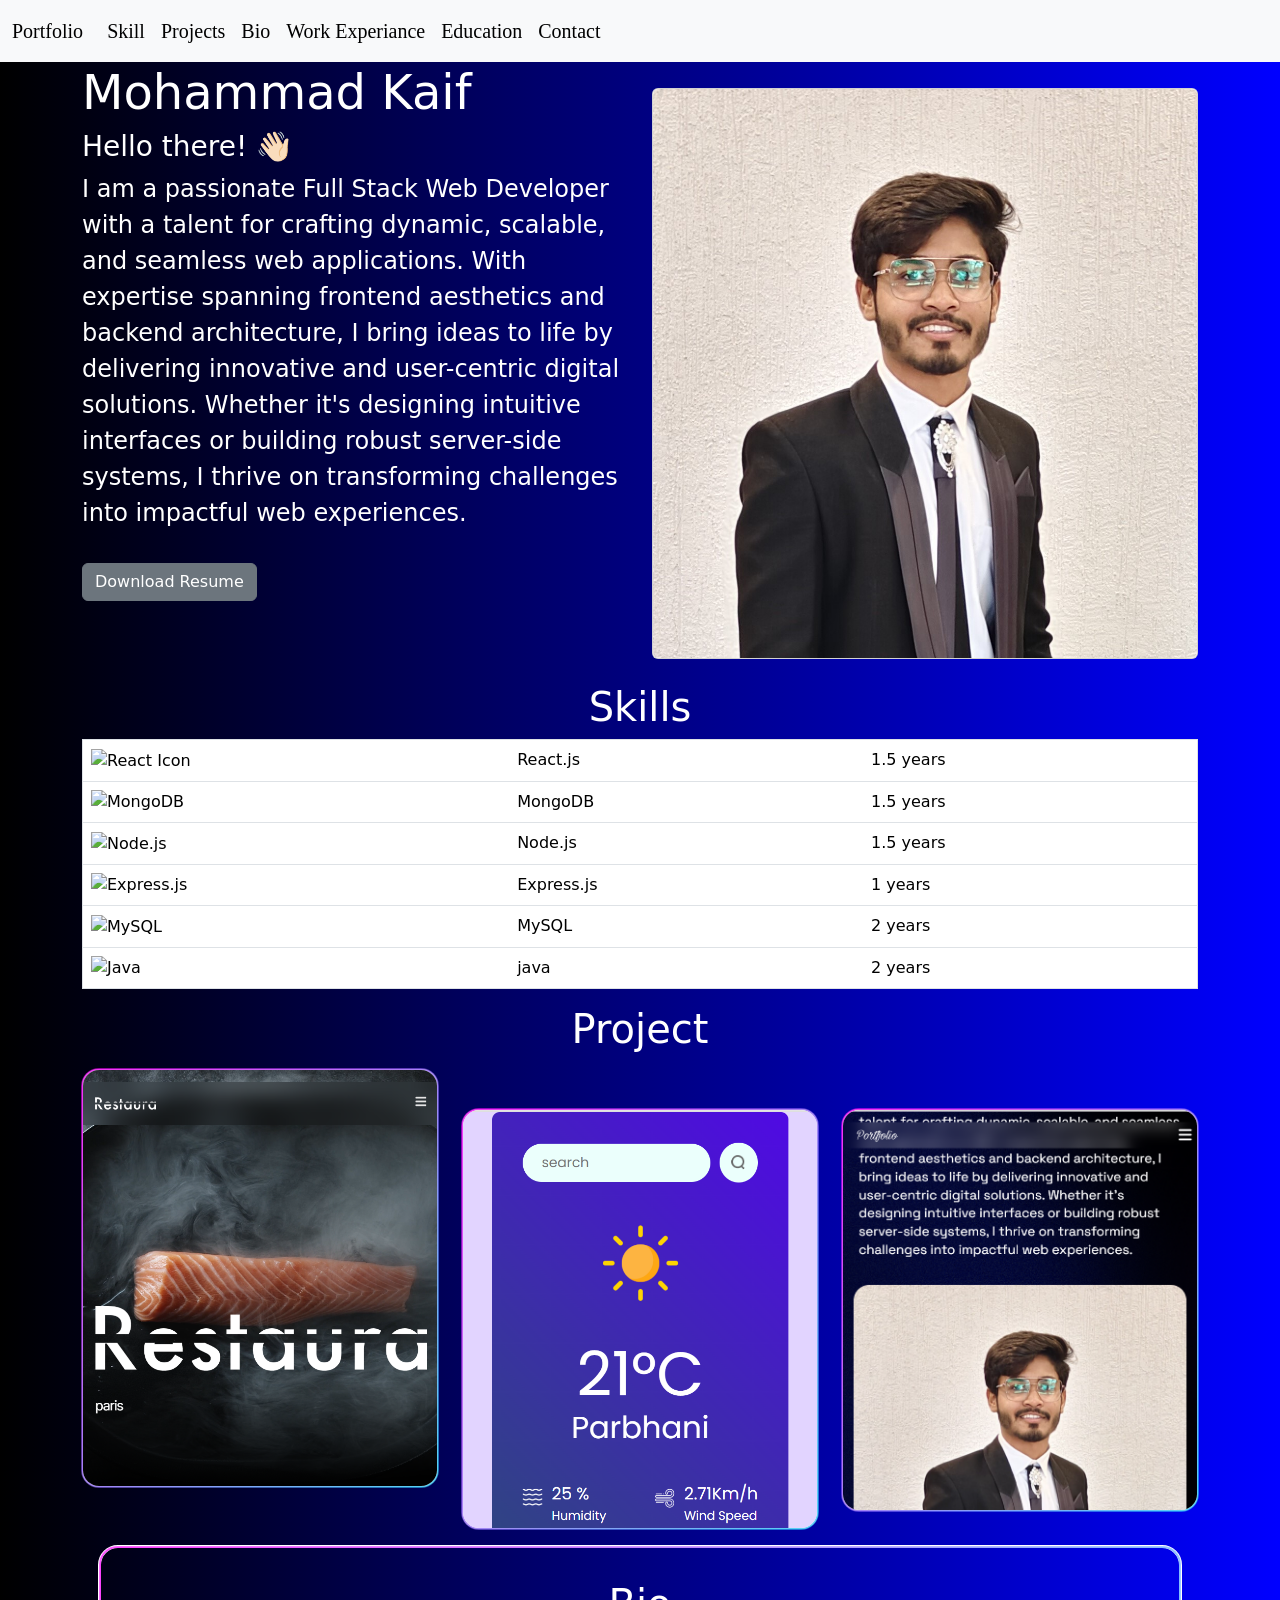
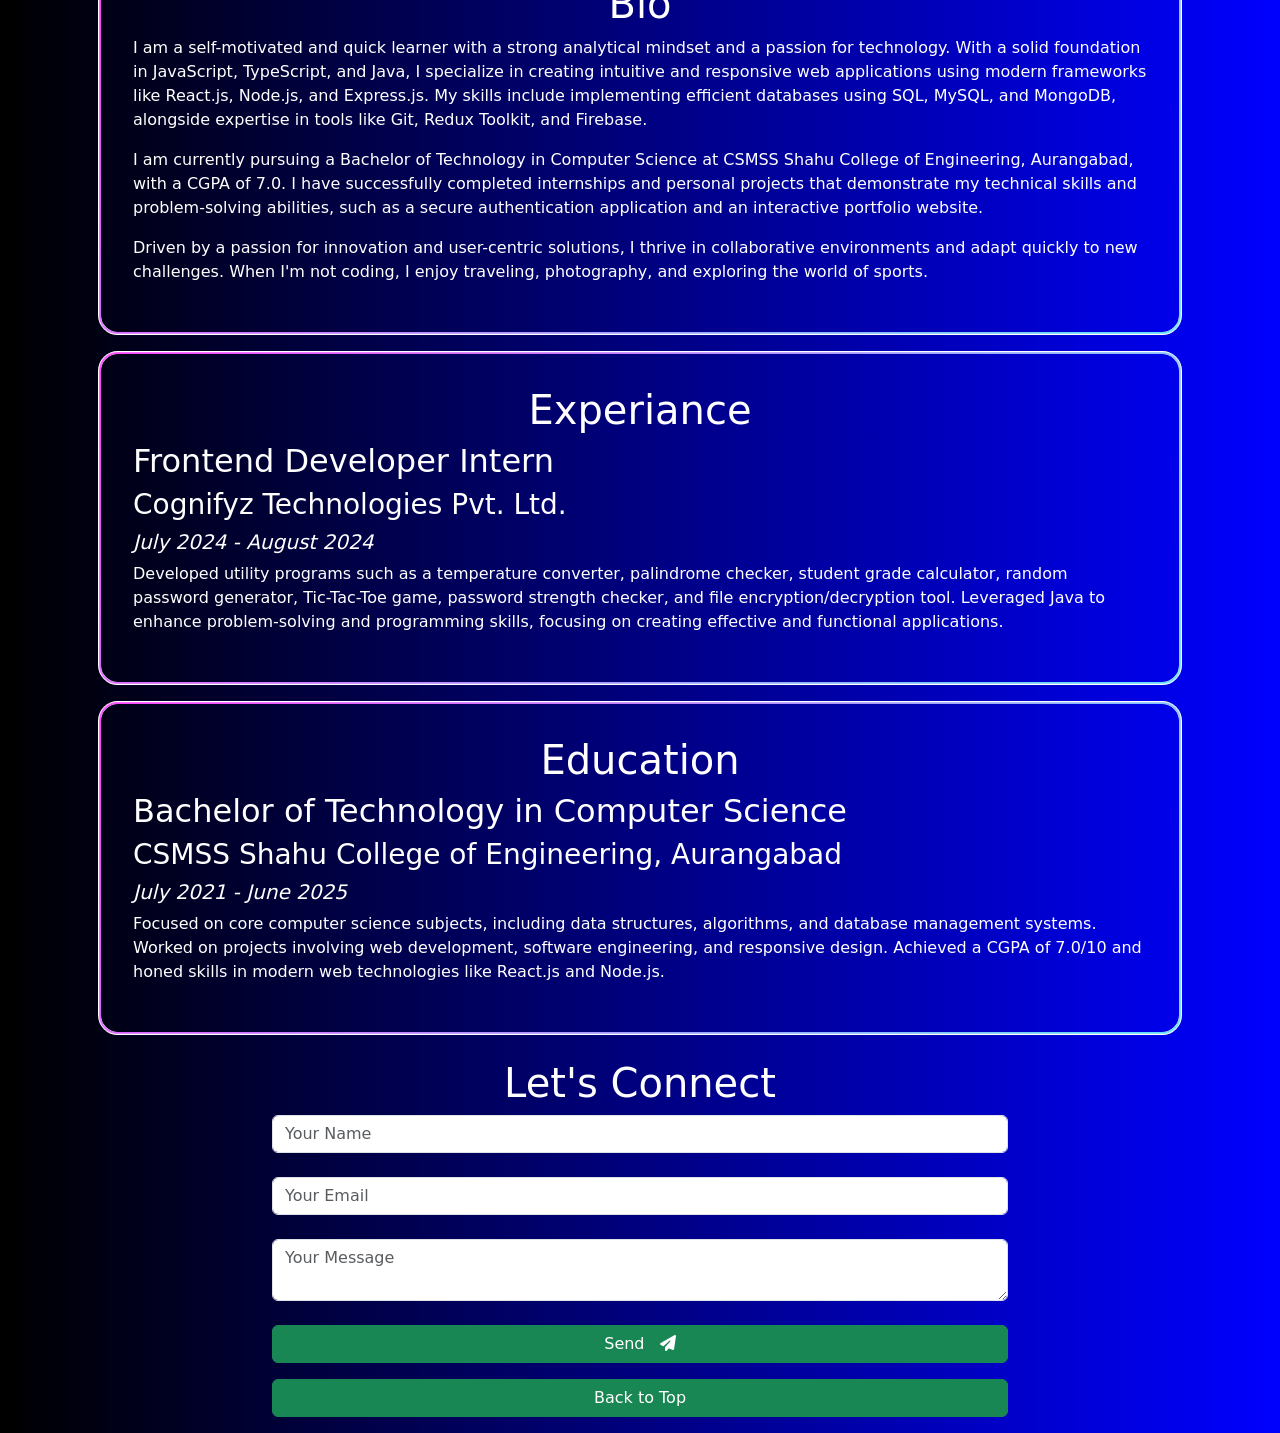
==== index.html @ 26efc8ed "add one button at end for back to top and change in margin" ====
<!DOCTYPE html>
<html lang="en">
  <head>
    <meta charset="UTF-8" />
    <meta name="viewport" content="width=device-width, initial-scale=1.0" />
    <title>Document</title>
    <link rel="stylesheet" href="style.css" />
    <script src="https://code.jquery.com/jquery-3.7.1.js" integrity="sha256-eKhayi8LEQwp4NKxN+CfCh+3qOVUtJn3QNZ0TciWLP4=" crossorigin="anonymous"></script>
    <link
      rel="stylesheet"
      href="https://cdnjs.cloudflare.com/ajax/libs/font-awesome/6.7.2/css/all.min.css"
      integrity="sha512-Evv84Mr4kqVGRNSgIGL/F/aIDqQb7xQ2vcrdIwxfjThSH8CSR7PBEakCr51Ck+w+/U6swU2Im1vVX0SVk9ABhg=="
      crossorigin="anonymous"
      referrerpolicy="no-referrer"
    />
    <link
      href="https://cdn.jsdelivr.net/npm/bootstrap@5.0.2/dist/css/bootstrap.min.css"
      rel="stylesheet"
      integrity="sha384-EVSTQN3/azprG1Anm3QDgpJLIm9Nao0Yz1ztcQTwFspd3yD65VohhpuuCOmLASjC"
      crossorigin="anonymous"
    />
    <script
      src="https://cdn.jsdelivr.net/npm/bootstrap@5.0.2/dist/js/bootstrap.bundle.min.js"
      integrity="sha384-MrcW6ZMFYlzcLA8Nl+NtUVF0sA7MsXsP1UyJoMp4YLEuNSfAP+JcXn/tWtIaxVXM"
      crossorigin="anonymous"
    ></script>
  </head>
  <body>
    
      <nav
        class="fixed-top navbar bg-light navbar-expand-lg css-nav mb-10 "
        style="background-color: #e3f2fd"
        data-bs-theme="light"
      >
        <div class="container-fluid" id="nav">
          <a class="navbar-brand" href="#">Portfolio</a>
          <button
            class="navbar-toggler"awf
            type="button"
            data-bs-toggle="collapse"
            data-bs-target="#navbarNav"
            aria-controls="navbarNav"
            aria-expanded="false"
            aria-label="Toggle navigation"
          >
            <span class="navbar-toggler-icon"
              ><i class="fa-solid fa-bars"></i
            ></span>
          </button>
          <div class="collapse navbar-collapse" id="navbarNav">
            <ul class="navbar-nav m-lg-20">
              <li class="nav-item">
                <a class="nav-link active" aria-current="page" href="#Skill"
                  >Skill</a
                >
              </li>
              <li class="nav-item">
                <a class="nav-link" href="#Projects">Projects</a>
              </li>
              <li class="nav-item">
                <a class="nav-link" href="#Bio">Bio</a>
              </li>
              <li class="nav-item">
                <a class="nav-link" href="#Experiance">Work Experiance</a>
              </li>
              <li class="nav-item">
                <a class="nav-link" href="#Education">Education</a>
              </li>
              <li class="nav-item">
                <a class="nav-link" href="#Contact">Contact</a>
              </li>
            </ul>
          </div>
        </div>
      </nav>
      <div class="container info ">
        <div>
        <div class="row">
          <div class="col">
            <div class="">
              <h1 id="name" class="title">Mohammad Kaif</h1>
              <h3>Hello there! 👋🏻</h3>
              <p class="fs-4">
                I am a passionate Full Stack Web Developer with a talent for
                crafting dynamic, scalable, and seamless web applications. With
                expertise spanning frontend aesthetics and backend architecture,
                I bring ideas to life by delivering innovative and user-centric
                digital solutions. Whether it's designing intuitive interfaces
                or building robust server-side systems, I thrive on transforming
                challenges into impactful web experiences.
              </p>
              <a type="button" href="resume/resume.pdf" download class="download-btn btn btn-secondary rounded mt-3 bordered">Download Resume</a>

            </div>
          </div>
          <div class="div-img col-sm-12 col-lg-6">
            <div class="card mt-4">
              <img
              src="images/myimage.jpg"
              class="img-fluid rounded"
              alt="image"
              />
            </div>
          </div>
        </div>
      </div>

      <div id="Skill" class="mt-4">
        <h1 class="text-center">Skills</h1>
         <!-- <div class="d-grid gap-2 col-4 mx-auto mb-3" >
          <button class="btn btn-secondary mb-2" id="toggle-skill">Skills</button>
         </div> -->
         
        <table class="table" id="table">
          <tbody class="table-group-divider border">
            <tr>
              <td><img src="https://cdn.worldvectorlogo.com/logos/react-2.svg" alt="React Icon" width="30" height="30"></td>
              <td>React.js</td>
              <td>1.5 years</td>
            </tr>
            <tr>
              <td><img src="https://cdn.worldvectorlogo.com/logos/mongodb-icon-1.svg" alt="MongoDB" width="30"></td>
              <td>MongoDB</td>
              <td>1.5 years</td>
            </tr>
            <tr>
              <td><img src="https://cdn.worldvectorlogo.com/logos/nodejs-icon.svg" alt="Node.js" width="30">
</td>
              <td>Node.js</td>
              <td>1.5 years</td>
            </tr>
            <tr>
              <td><img src="https://upload.wikimedia.org/wikipedia/commons/6/64/Expressjs.png" alt="Express.js" width="70">
</td>
              <td>Express.js</td>
              <td>1 years</td>
            </tr>
            <tr>
              <td><img src="https://upload.wikimedia.org/wikipedia/en/d/dd/MySQL_logo.svg" alt="MySQL" width="50"></td>
              <td>MySQL</td>
              <td>2 years</td>
            </tr>
            <tr>
              <td><img src="https://upload.wikimedia.org/wikipedia/en/3/30/Java_programming_language_logo.svg" alt="Java" width="35" height="35">
</td>
              <td>java</td>
              <td>2 years</td>
            </tr>
          </tbody>
        </table>
      </div>
      <div id="Projects" class="mt-3">
        <h1 class="text-center">Project</h1>
  <div class="row">
  <div class="col-lg-4 col-12 project-img div-img mt-2">
    <div class="card project holo-border project-img">
      <img src="images/Screenshot 2025-01-21 170543.png" class=" project-img img-fluid" alt="...">
      <div class="overlay p-3">
        <h1 class="text-center mt-4">restaurant-website</h1>
        <p>Designed and developed a responsive restaurant website using React and Tailwind CSS. Featured sections like Hero, Dishes, About, and Contact with engaging layouts. Integrated smooth scrolling, animations with Framer Motion, and a mobile-friendly navigation bar for enhanced user experience.</p>
        
        <a href="https://restaura-virid.vercel.app/" class="link-project">
          <div class="d-grid gap-2 mx-auto">
            <button class="btn btn-dark">Visit</button>
          </div>
        </a>
      </div>
    </div>
  </div>
  <div class="col-lg-4 col-12 project-img div-img mt-5 ">
    <div class="card project holo-border project-img">
      <img src="images/Screenshot 2025-01-21 222502.png" class="project-img img-fluid" alt="...">
      <div class="overlay p-3">
        <h1 class="text-center mt-4">weather-app</h1>
        <p>Built a dynamic weather application using React and OpenWeatherMap API, providing real-time weather updates and forecasts. Designed a responsive and intuitive UI for enhanced user experience, with location-based weather data and optimized API integration for fast performance.</p>
        <a href="https://weather-app-md.vercel.app/" class="link-project">
          <div class="d-grid gap-2 mx-auto">
            <button class="btn btn-dark ">Visit</button>
          </div>
        </a>
      </div>
    </div>
  </div>
  <div class="col-lg-4 col-12 project-img div-img mt-5 ">
    <div class="card project holo-border project-img">
      <img src="images/Screenshot 2025-01-21 170838.png"  class="project-img img-fluid" alt="...">
       <div class="overlay p-3">
        <h1 class="text-center mt-4 ">Personal Portfolio</h1>
        <p >A personal portfolio website built with React and Tailwind CSS to showcase my skills, projects, and contact information.</p>
        <a href="https://mohammad-s-portfolio.vercel.app/" class="link-project">
          <div class="d-grid gap-2 mx-auto">
            <button class="btn btn-dark ">Visit</button>
          </div>
        </a>
       </div>
    </div>
  </div>
</div>
      </div>
      <div id="Bio" class="holo-border mt-3">
        <h1 class="text-center">Bio</h1>
        <p>
          I am a self-motivated and quick learner with a strong analytical
          mindset and a passion for technology. With a solid foundation in
          JavaScript, TypeScript, and Java, I specialize in creating intuitive
          and responsive web applications using modern frameworks like React.js,
          Node.js, and Express.js. My skills include implementing efficient
          databases using SQL, MySQL, and MongoDB, alongside expertise in tools
          like Git, Redux Toolkit, and Firebase.
        </p>
        <p>
          I am currently pursuing a Bachelor of Technology in Computer Science
          at CSMSS Shahu College of Engineering, Aurangabad, with a CGPA of 7.0.
          I have successfully completed internships and personal projects that
          demonstrate my technical skills and problem-solving abilities, such as
          a secure authentication application and an interactive portfolio
          website.
        </p>
        <p>
          Driven by a passion for innovation and user-centric solutions, I
          thrive in collaborative environments and adapt quickly to new
          challenges. When I'm not coding, I enjoy traveling, photography, and
          exploring the world of sports.
        </p>
      </div>
      <div id="Experiance" class=" holo-border mt-3">
        <h1 class="text-center">Experiance</h1>
        <div>
          <h2>Frontend Developer Intern</h2>
          <h3>Cognifyz Technologies Pvt. Ltd.</h3>
          <h5><i>July 2024 - August 2024</i></h5>
          <p>
            Developed utility programs such as a temperature converter,
            palindrome checker, student grade calculator, random password
            generator, Tic-Tac-Toe game, password strength checker, and file
            encryption/decryption tool. Leveraged Java to enhance
            problem-solving and programming skills, focusing on creating
            effective and functional applications.
          </p>
        </div>
      </div>
      <div id="Education" class="holo-border mt-3">
        <h1 class="text-center">Education</h1>
        <div>
          <h2>Bachelor of Technology in Computer Science</h2>
          <h3>CSMSS Shahu College of Engineering, Aurangabad</h3>
          <h5><i>July 2021 - June 2025</i></h5>
          <p>
            Focused on core computer science subjects, including data
            structures, algorithms, and database management systems. Worked on
            projects involving web development, software engineering, and
            responsive design. Achieved a CGPA of 7.0/10 and honed skills in
            modern web technologies like React.js and Node.js.
          </p>
        </div>
      </div>
      <div id="Contact" class="mt-4 mb-3">
        <h1 class="text-center">Let's Connect </h1>
        <div class="row">
          <div class="col-sm-2"></div>
          <div class="col-sm-8">
            <form action="https://formspree.io/f/xbloklgv" method="POST">
              <input
                type="text"
                name="name"
                placeholder="Your Name"
                class="form-control"
                required
              />
              <br />
              <input
                type="email"
                name="email"
                placeholder="Your Email"
                class="form-control"
                required
              />
              <br />
              <textarea
                name="message"
                placeholder="Your Message"
                class="form-control"
                required
              ></textarea>
              <br />
              <div class="d-grid gap-2 mx-auto mb-3">
                  <button class="btn btn-success" type="submit">Send &nbsp; <i class="fa-solid fa-paper-plane"></i></button>
              </div>
             
              
              
            </form>
             <div class="d-grid gap-2 mx-auto">
                  <button class="btn btn-success" id="back-to-top">Back to Top</button>
              </div>
          </div>
          <div class="col-sm-2"></div>
        </div>
      </div>
    </div>
      </div>
      <script src="app.js"></script>
  </body>
</html>
---- style.css ----
.info {
  margin-top: 40px !important;
}

.container{
  margin-top: 4rem !important;
}

body {
  color: white !important;
  margin: 0;
  font-family: Arial, sans-serif;
  background: linear-gradient(to right, #000000, #0000ff);
}
#name {
  font-size: 3rem;
}

#table {
  color: white;
}

.overlay {
  color: black;
  height: 100%;
  width: 100%;
  border-radius: 16px;
  background-color: rgba(210, 215, 212, 0.893);
  opacity: 0;
  top: 0;
  position: absolute;
  transition: opacity 0.8s ease-out;
}
.project:hover .overlay {
  opacity: 1;
}

#Education{
    margin: 1rem;
    padding: 2rem;
    border: 3px solid white;
    border-radius: 20px;
}
#Experiance{
    margin: 1rem;
    padding: 2rem;
    border: 3px solid white;
    border-radius: 20px;
}
#Bio{
    margin: 1rem;
    padding: 2rem;
    border: 3px solid white;
    border-radius: 20px;
}


.holo-border {
      position: relative;
      background: transparent;
      border-radius: 16px;
      z-index: 1;
    }

.holo-border::before {
      content: '';
      position: absolute;
      top: -2px;
      left: -2px;
      right: -2px;
      bottom: -2px;
      background: linear-gradient(130deg,
        #ff00ff, #00ffff, #00ff00, #ffff00, #ff0000, #ff00ff);
      background-size: 600% 600%;
      z-index: -1;
      filter: blur(2px);
      animation: holo-border-animation 8s linear infinite;
      border-radius: 18px;
      mask: 
        linear-gradient(#fff 0 0) content-box, 
        linear-gradient(#fff 0 0);
      -webkit-mask: 
        linear-gradient(#fff 0 0) content-box, 
        linear-gradient(#fff 0 0);
      mask-composite: exclude;
      -webkit-mask-composite: destination-out;
      padding: 2px;
}
@keyframes holo-border-animation {
      0% { background-position: 0% 50%; }
      50% { background-position: 100% 50%; }
      100% { background-position: 0% 50%; }
}

.project-img{
  border-radius:16px!important;
}

.link-project{
  text-decoration: none;
}

#nav a {
  color: black;
  font-size: 20px;
  font-family: 'Times New Roman', Times, serif;
}

.title {
  color: white;
  transition: color 0.5s;
}
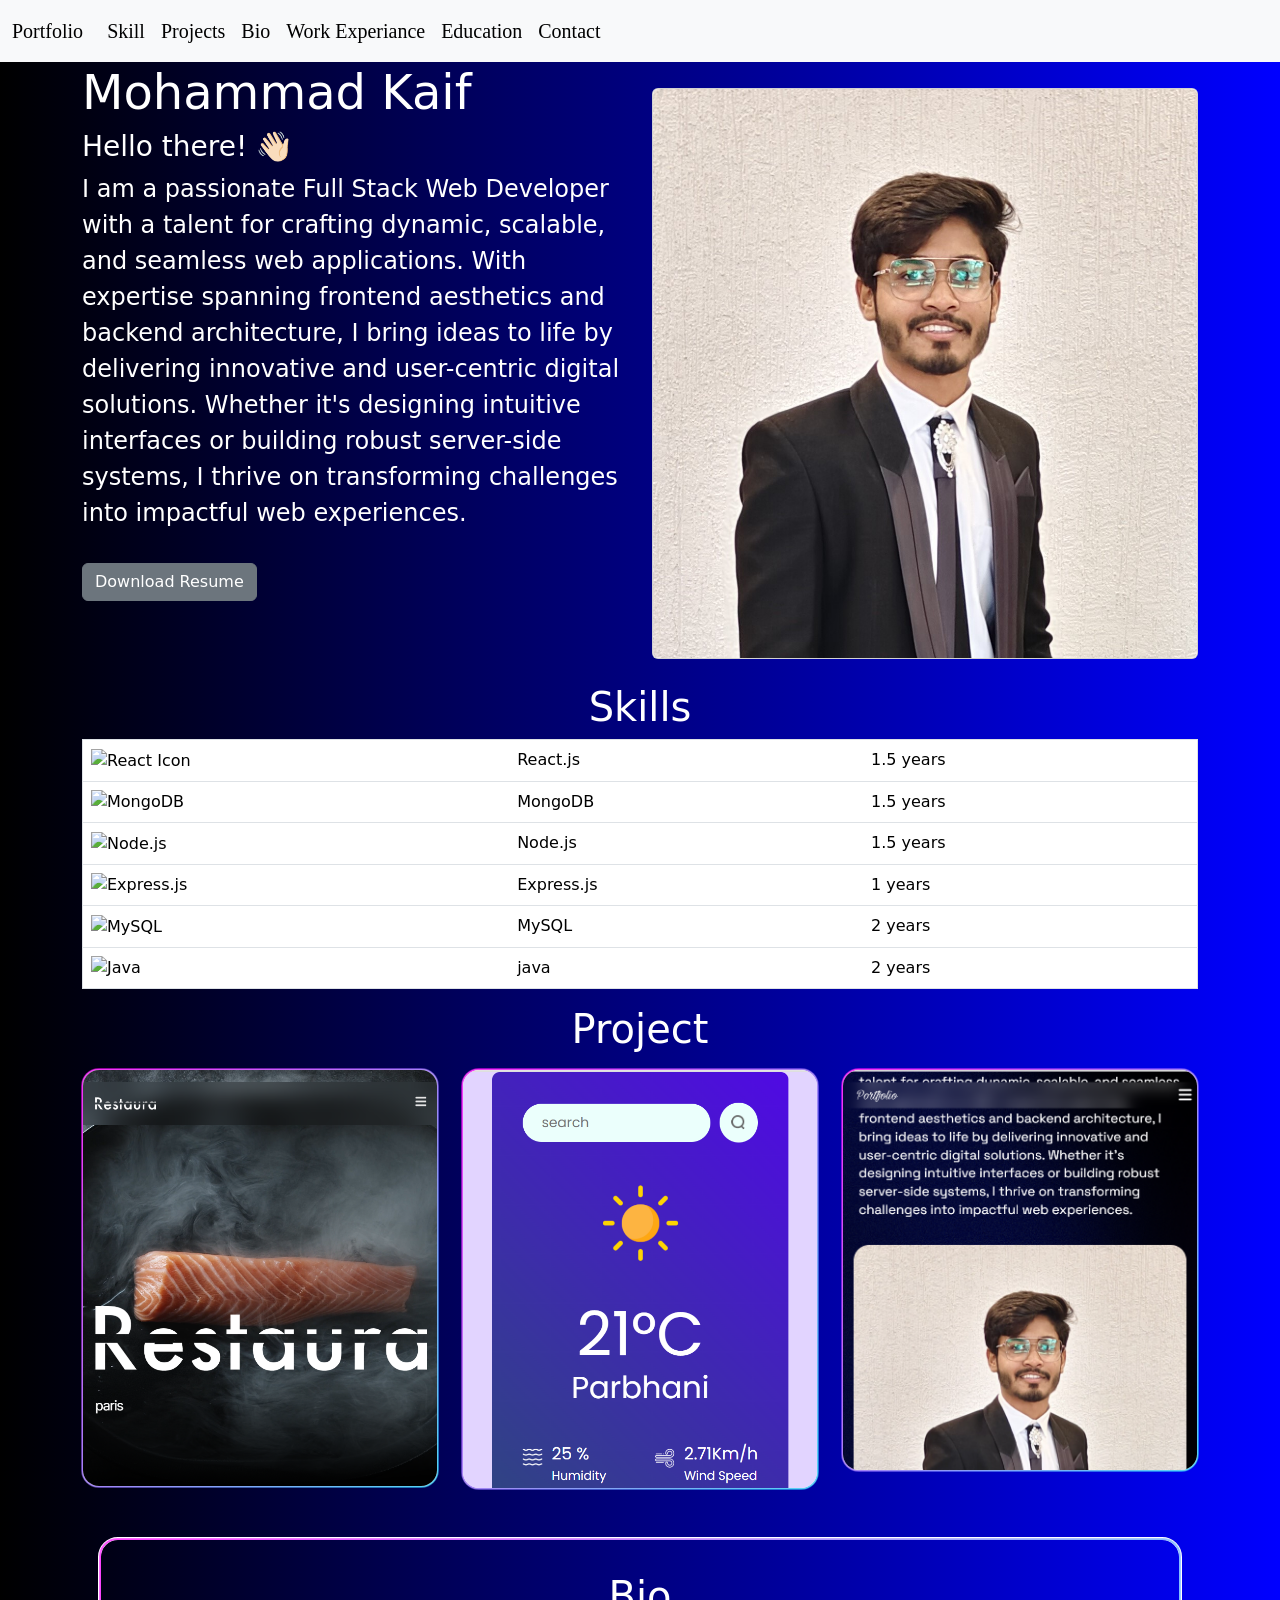
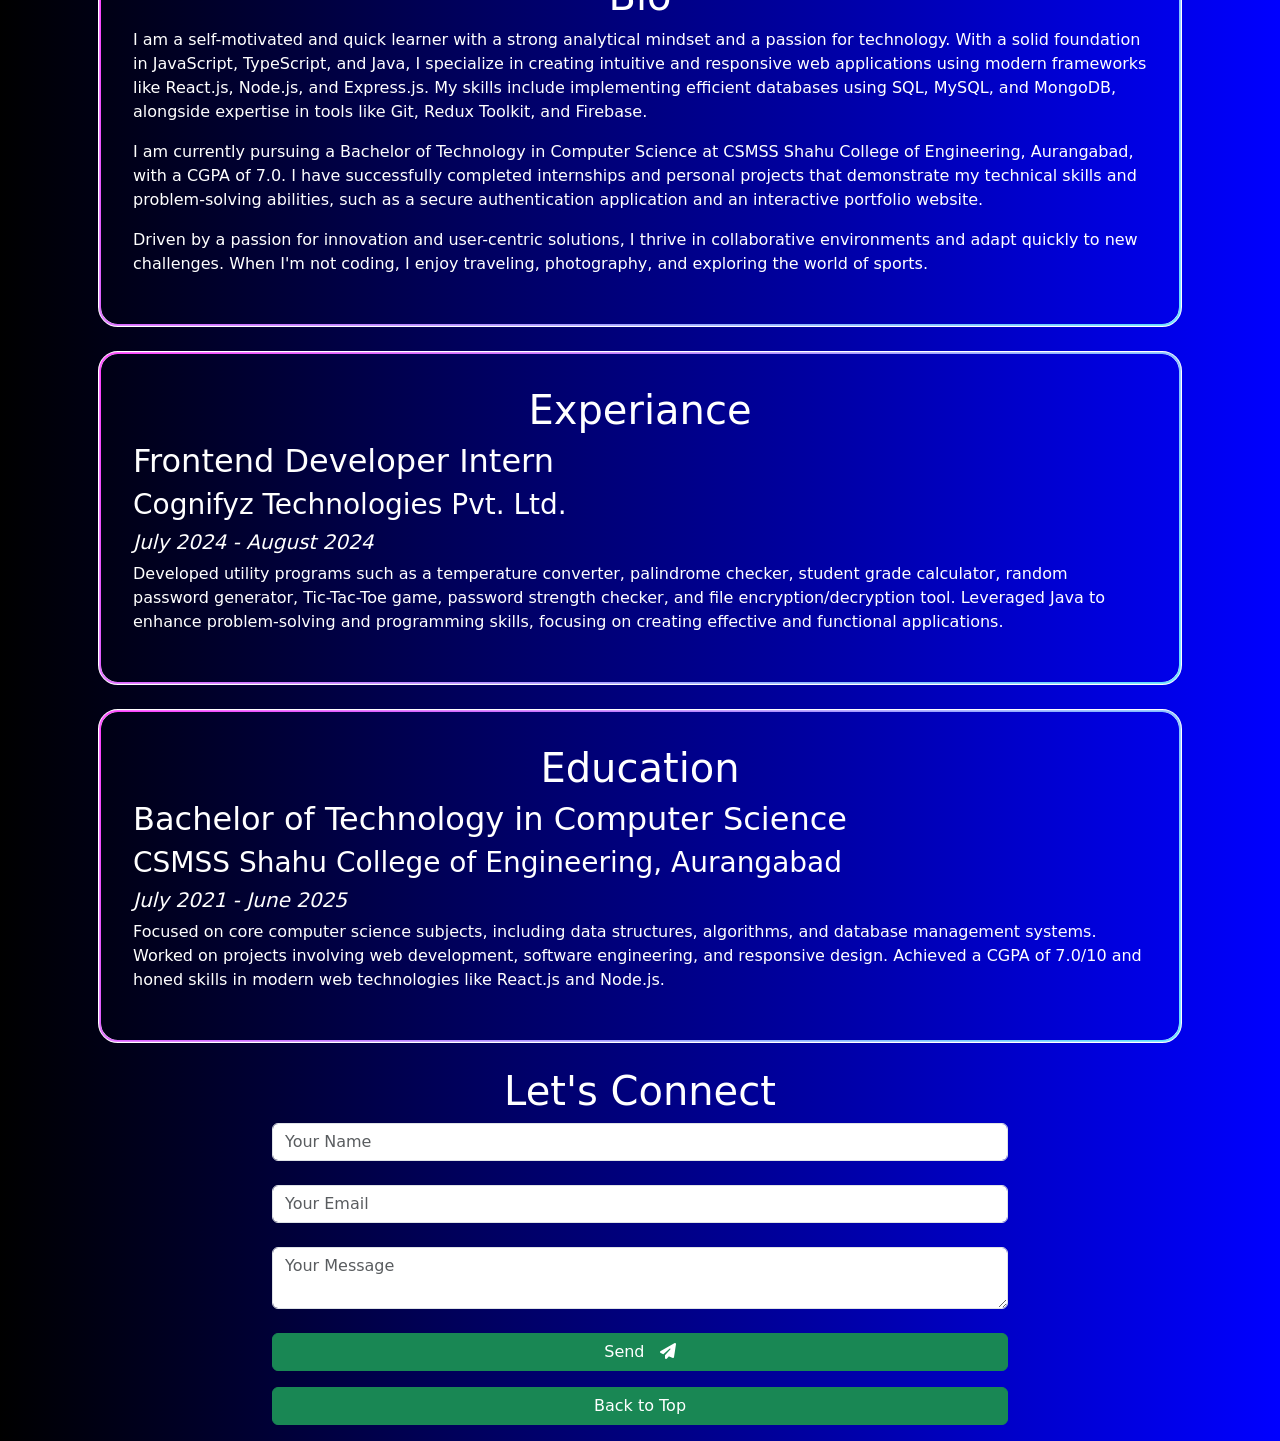
==== commit b878c10f: "change in margin" ====
--- a/index.html
+++ b/index.html
@@ -167,7 +167,7 @@
       </div>
     </div>
   </div>
-  <div class="col-lg-4 col-12 project-img div-img mt-5 ">
+  <div class="col-lg-4 col-12 project-img div-img mt-2 ">
     <div class="card project holo-border project-img">
       <img src="images/Screenshot 2025-01-21 222502.png" class="project-img img-fluid" alt="...">
       <div class="overlay p-3">
@@ -181,7 +181,7 @@
       </div>
     </div>
   </div>
-  <div class="col-lg-4 col-12 project-img div-img mt-5 ">
+  <div class="col-lg-4 col-12 project-img div-img mt-2 ">
     <div class="card project holo-border project-img">
       <img src="images/Screenshot 2025-01-21 170838.png"  class="project-img img-fluid" alt="...">
        <div class="overlay p-3">
@@ -197,7 +197,7 @@
   </div>
 </div>
       </div>
-      <div id="Bio" class="holo-border mt-3">
+      <div id="Bio" class="holo-border mt-5">
         <h1 class="text-center">Bio</h1>
         <p>
           I am a self-motivated and quick learner with a strong analytical
@@ -223,7 +223,7 @@
           exploring the world of sports.
         </p>
       </div>
-      <div id="Experiance" class=" holo-border mt-3">
+      <div id="Experiance" class=" holo-border mt-4">
         <h1 class="text-center">Experiance</h1>
         <div>
           <h2>Frontend Developer Intern</h2>
@@ -239,7 +239,7 @@
           </p>
         </div>
       </div>
-      <div id="Education" class="holo-border mt-3">
+      <div id="Education" class="holo-border mt-4">
         <h1 class="text-center">Education</h1>
         <div>
           <h2>Bachelor of Technology in Computer Science</h2>
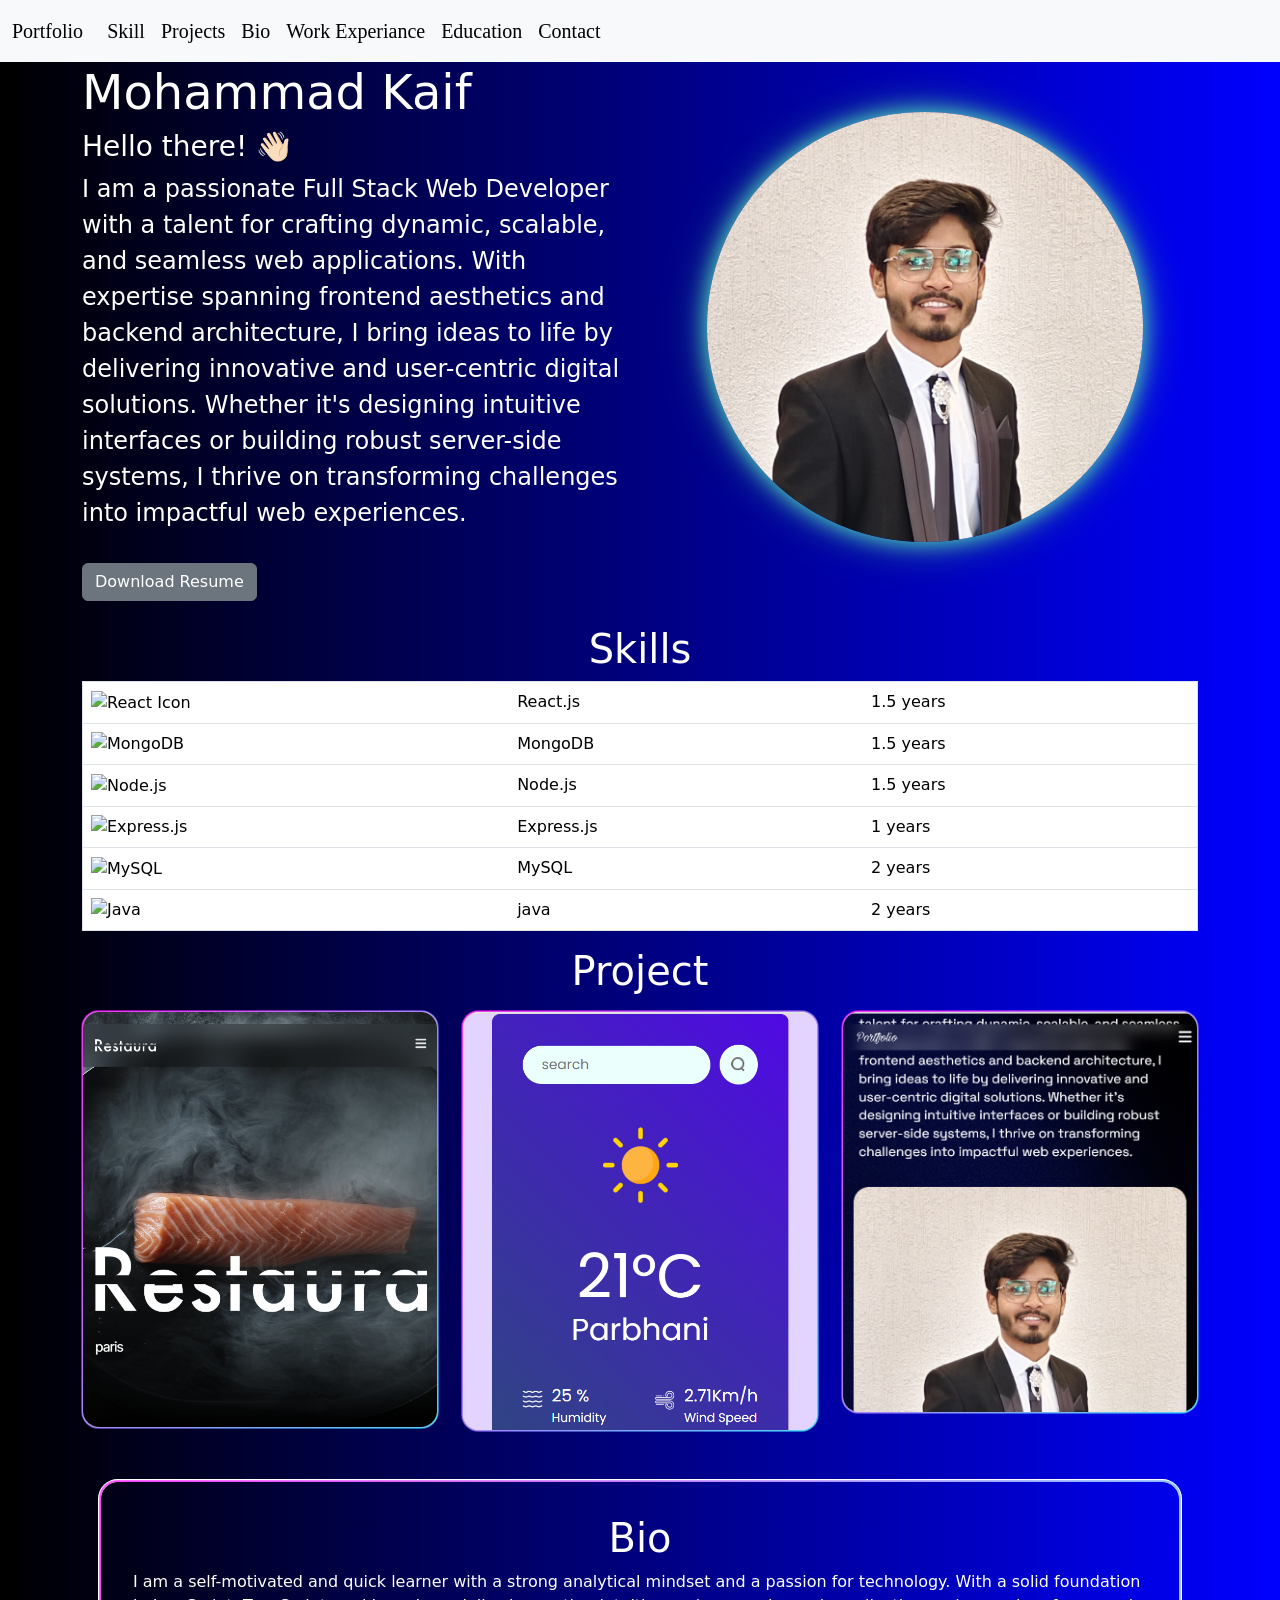
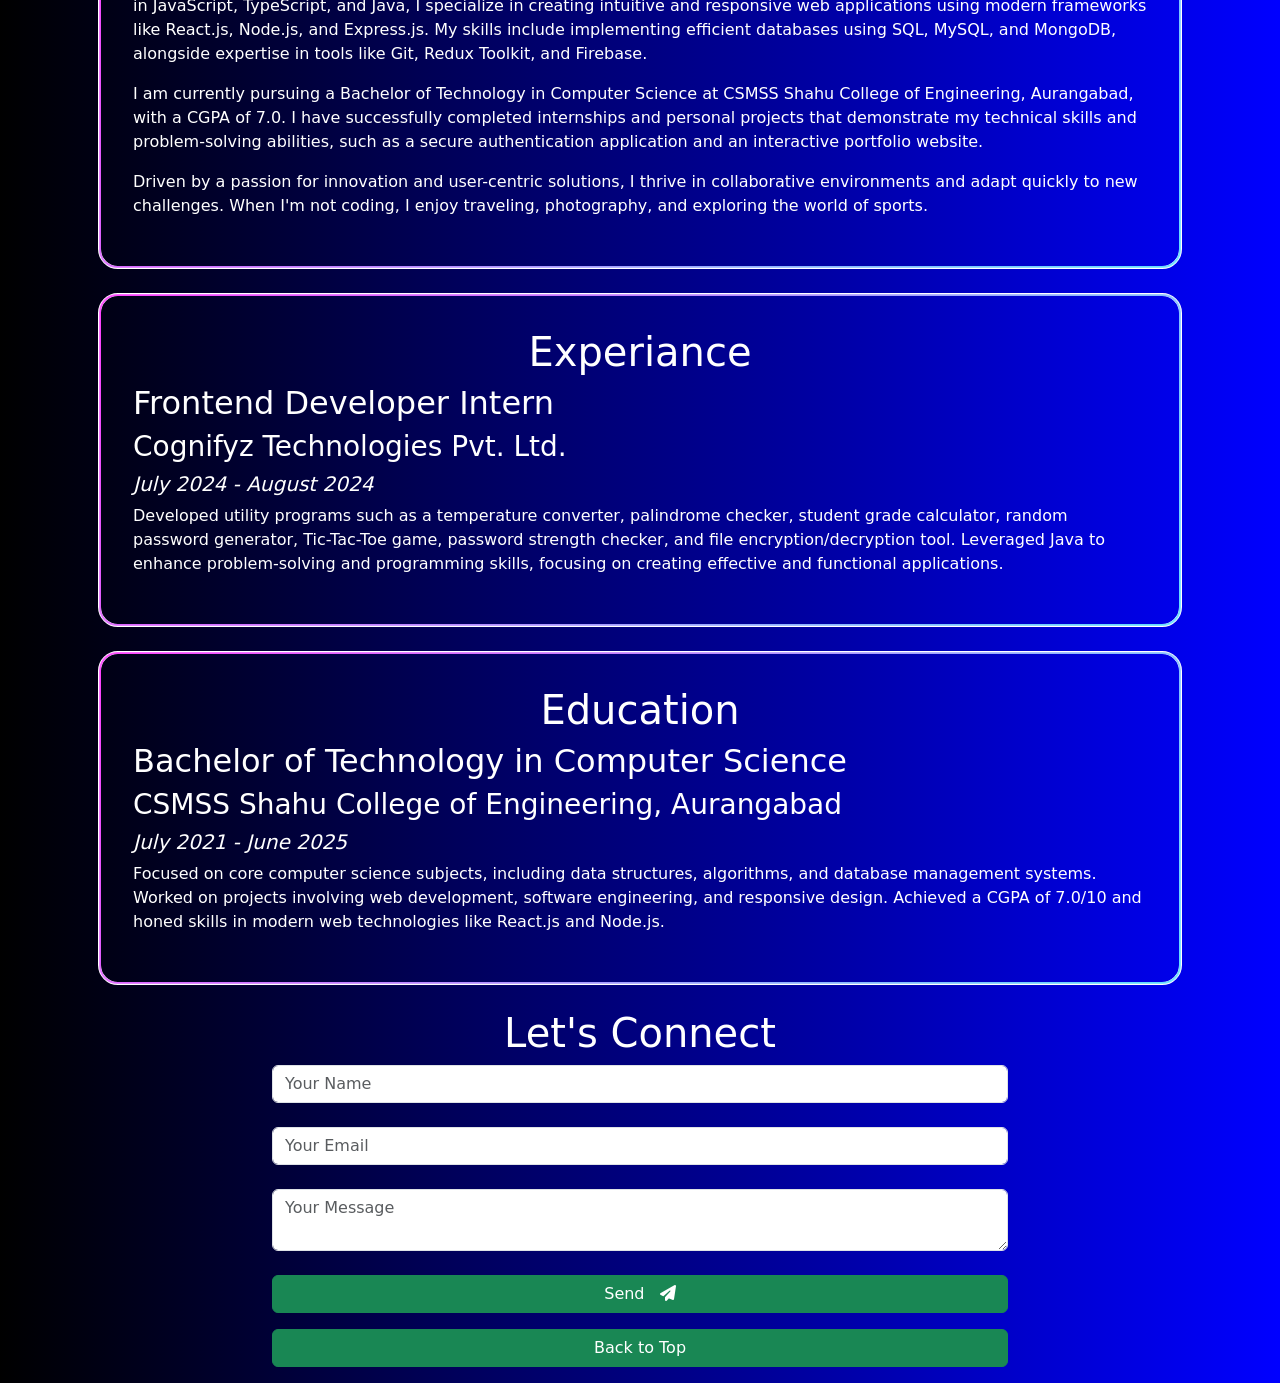
==== commit e3d87d95: "changes in profile photo" ====
--- a/index.html
+++ b/index.html
@@ -94,7 +94,7 @@
             </div>
           </div>
           <div class="div-img col-sm-12 col-lg-6">
-            <div class="card mt-4">
+            <div class="mt-5 profile-picture mx-auto">
               <img
               src="images/myimage.jpg"
               class="img-fluid rounded"
--- a/style.css
+++ b/style.css
@@ -110,4 +110,12 @@
 .title {
   color: white;
   transition: color 0.5s;
+}
+
+.profile-picture{
+  height: 80%;
+  width: 80%;
+  overflow: hidden;
+  border-radius: 50%;
+  box-shadow: 0 0 20px #4ECDC4 , 0 0 40px #349090;
 }
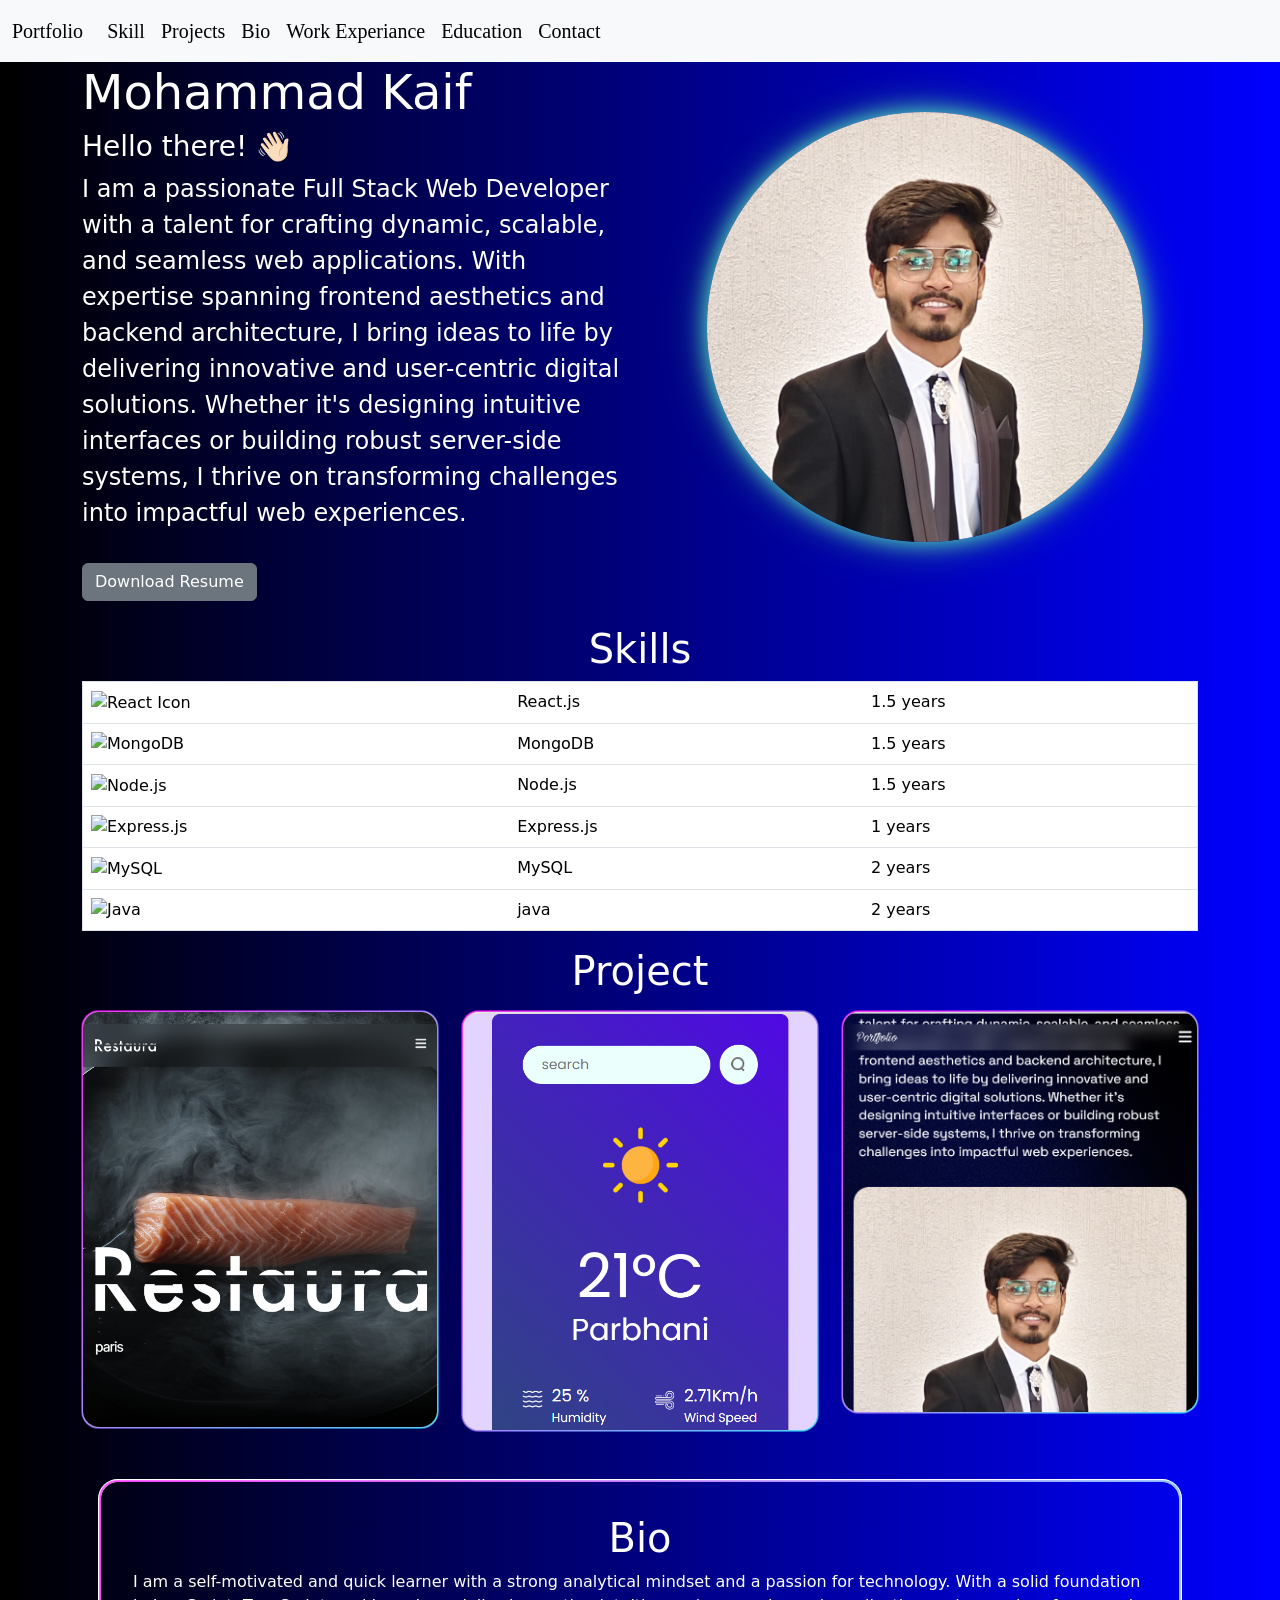
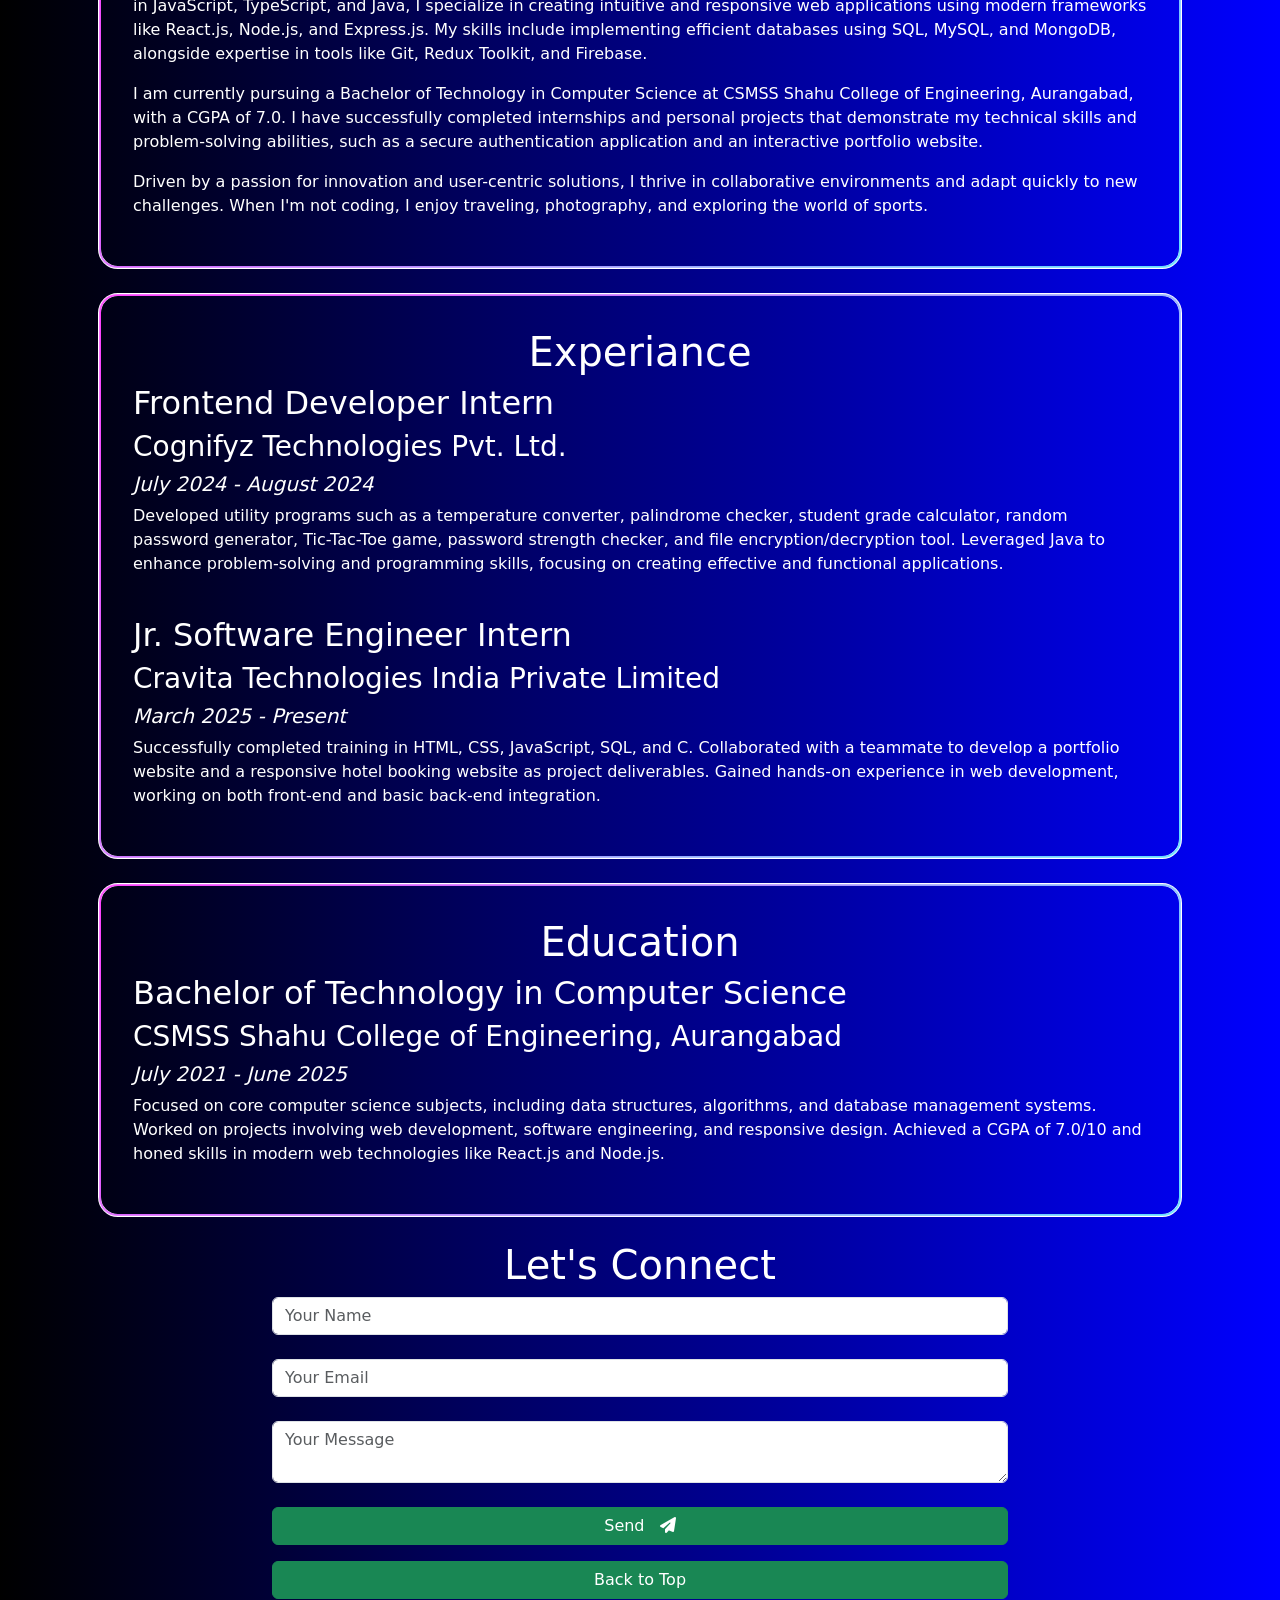
==== commit fbe4452a: "add updated resume" ====
--- a/index.html
+++ b/index.html
@@ -237,6 +237,15 @@
             problem-solving and programming skills, focusing on creating
             effective and functional applications.
           </p>
+          <br>
+          <h2>Jr. Software Engineer Intern</h2>
+          <h3>Cravita Technologies India Private Limited</h3>
+          <h5><i>March 2025 - Present</i></h5>
+          <p>
+            Successfully completed training in HTML, CSS, JavaScript, SQL, and C.
+            Collaborated with a teammate to develop a portfolio website and a responsive hotel booking website as project deliverables.
+            Gained hands-on experience in web development, working on both front-end and basic back-end integration.
+          </p>
         </div>
       </div>
       <div id="Education" class="holo-border mt-4">
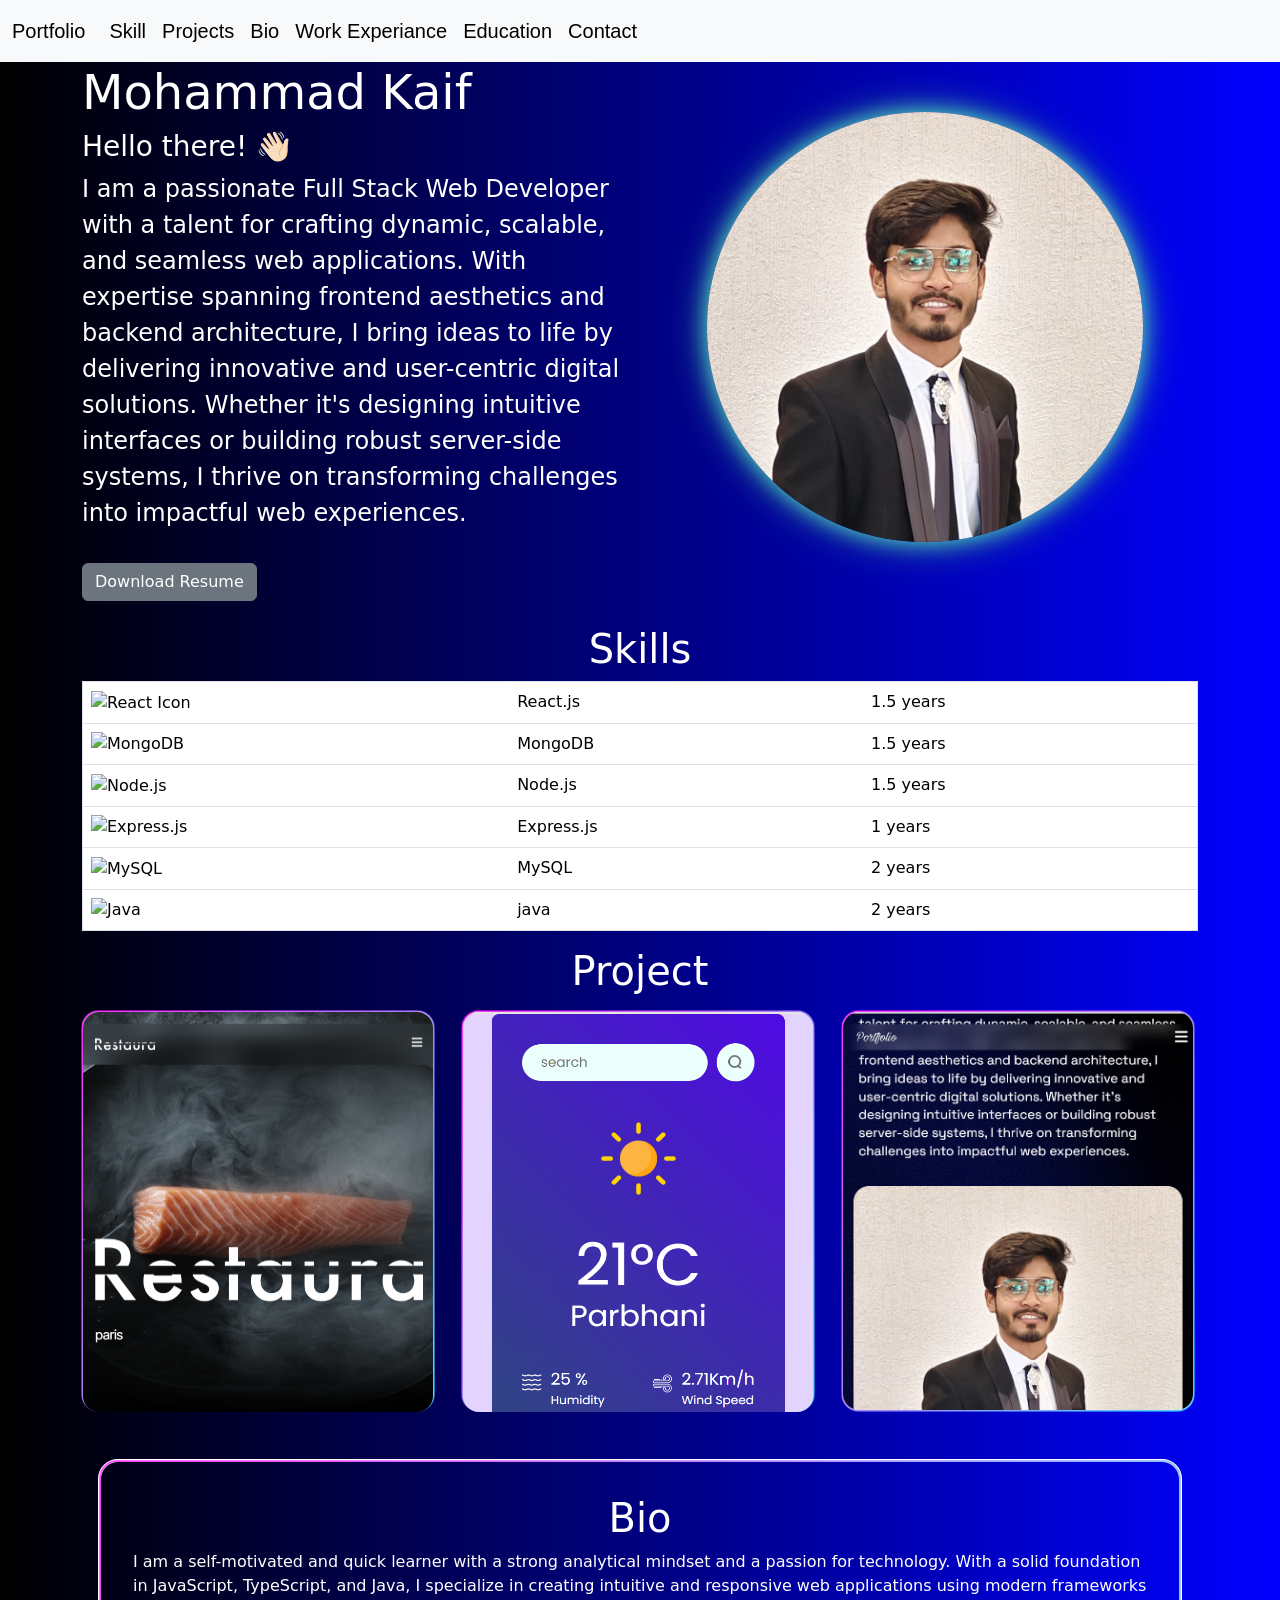
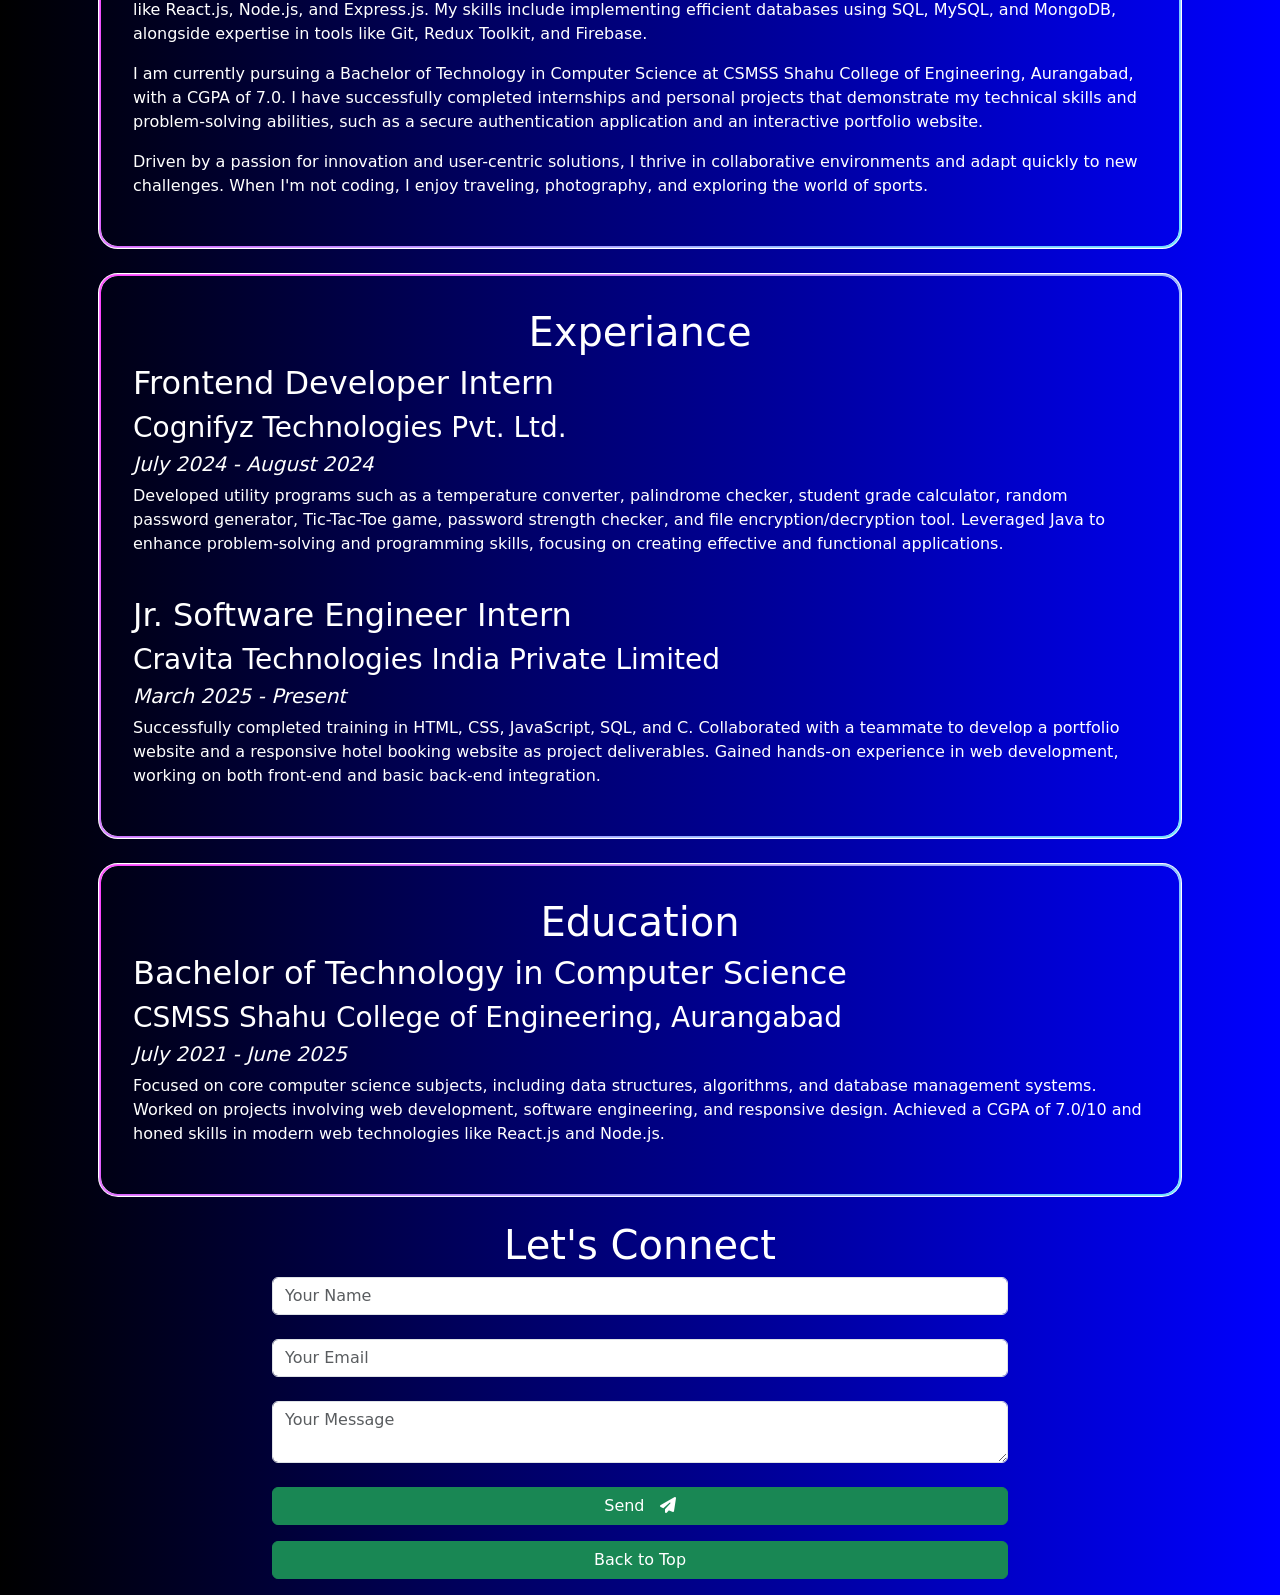
==== commit f449217d: "change in project section" ====
--- a/index.html
+++ b/index.html
@@ -195,6 +195,7 @@
        </div>
     </div>
   </div>
+  
 </div>
       </div>
       <div id="Bio" class="holo-border mt-5">
--- a/style.css
+++ b/style.css
@@ -95,8 +95,9 @@
 
 .project-img{
   border-radius:16px!important;
+  height: 25rem !important;
+  width: 22rem ;
 }
-
 .link-project{
   text-decoration: none;
 }
@@ -104,7 +105,7 @@
 #nav a {
   color: black;
   font-size: 20px;
-  font-family: 'Times New Roman', Times, serif;
+  font-family: sans-serif;
 }
 
 .title {
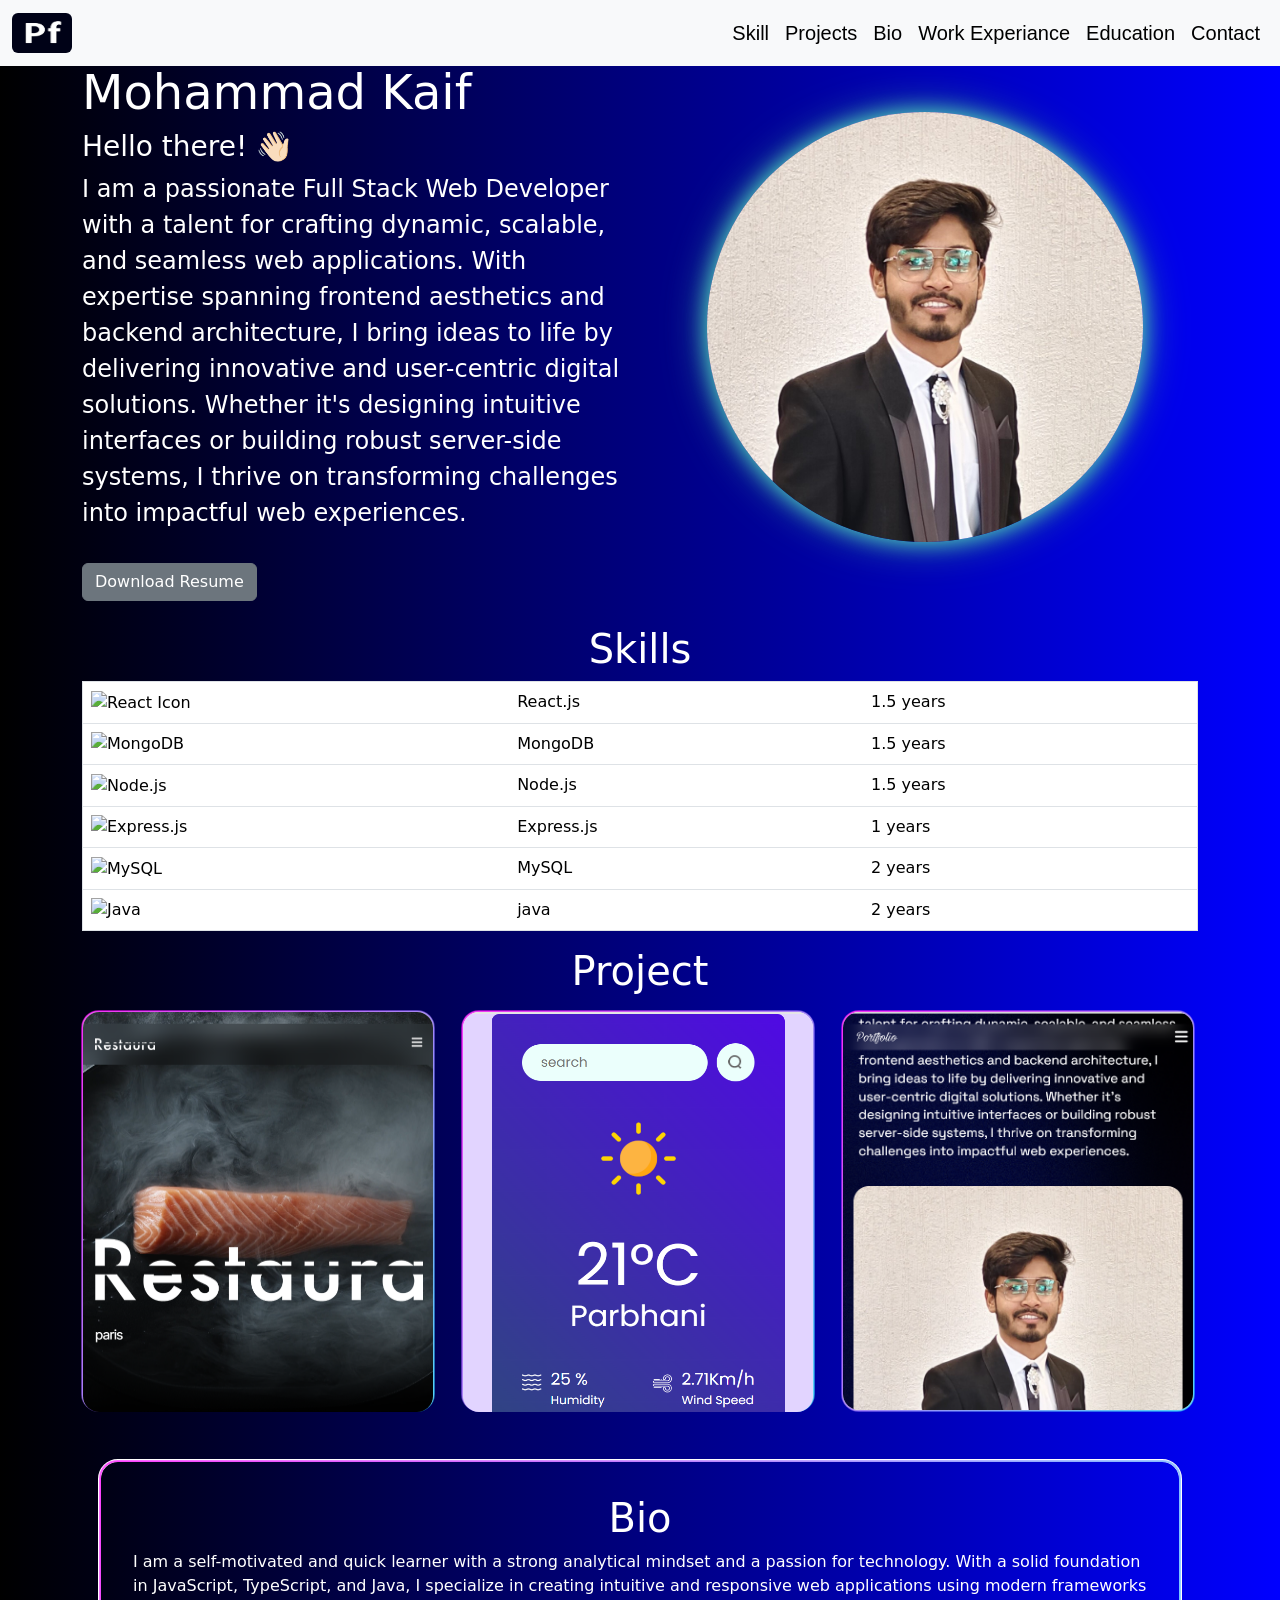
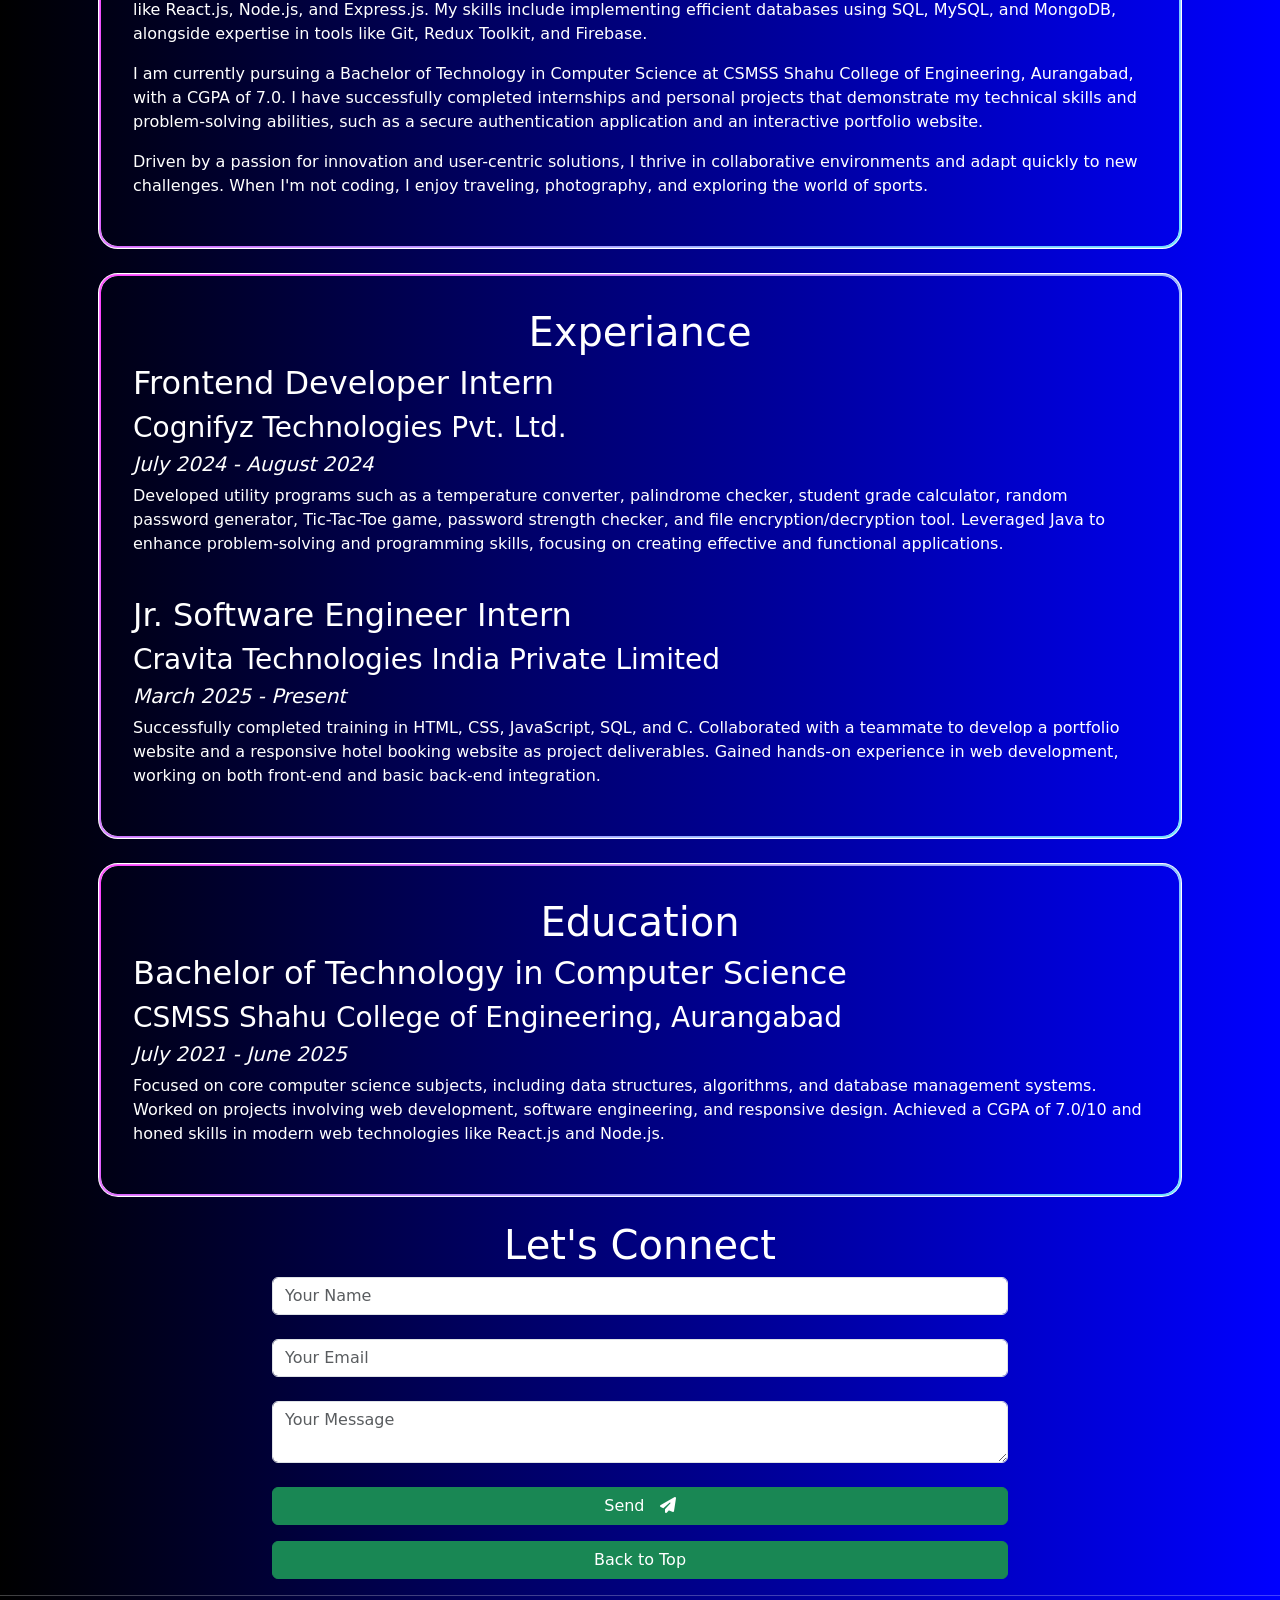
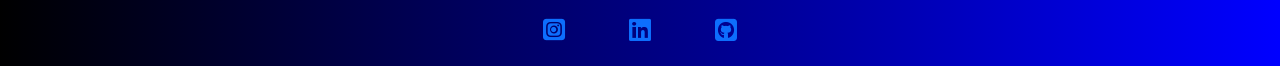
==== commit 2a29dc3f: "added footer and added their links" ====
--- a/index.html
+++ b/index.html
@@ -26,14 +26,69 @@
     ></script>
   </head>
   <body>
-    
-      <nav
+    <!-- header -->
+    <!-- Navbar  -->
+    <nav
+  class="fixed-top navbar navbar-expand-lg bg-light css-nav mb-10"
+  style="background-color: #e3f2fd"
+  data-bs-theme="light"
+>
+  <div class="container-fluid d-flex justify-content-between align-items-center" id="nav">
+
+    <!-- Brand Image on Left -->
+    <a class="navbar-brand" href="#">
+      <img class="rounded" height="40" width="60" src="images/portfolio.jpg" alt="Logo" />
+    </a>
+
+    <!-- Toggler for Mobile View -->
+    <button
+      class="navbar-toggler"
+      type="button"
+      data-bs-toggle="collapse"
+      data-bs-target="#navbarNav"
+      aria-controls="navbarNav"
+      aria-expanded="false"
+      aria-label="Toggle navigation"
+    >
+      <span class="navbar-toggler-icon">
+        <i class="fa-solid fa-bars"></i>
+      </span>
+    </button>
+
+    <!-- Nav Links on Right -->
+    <div class="collapse navbar-collapse justify-content-end" id="navbarNav">
+      <ul class="navbar-nav">
+        <li class="nav-item">
+          <a class="nav-link active" aria-current="page" href="#Skill">Skill</a>
+        </li>
+        <li class="nav-item">
+          <a class="nav-link" href="#Projects">Projects</a>
+        </li>
+        <li class="nav-item">
+          <a class="nav-link" href="#Bio">Bio</a>
+        </li>
+        <li class="nav-item">
+          <a class="nav-link" href="#Experiance">Work Experiance</a>
+        </li>
+        <li class="nav-item">
+          <a class="nav-link" href="#Education">Education</a>
+        </li>
+        <li class="nav-item">
+          <a class="nav-link" href="#Contact">Contact</a>
+        </li>
+      </ul>
+    </div>
+
+  </div>
+</nav>
+
+      <!-- <nav
         class="fixed-top navbar bg-light navbar-expand-lg css-nav mb-10 "
         style="background-color: #e3f2fd"
         data-bs-theme="light"
       >
-        <div class="container-fluid" id="nav">
-          <a class="navbar-brand" href="#">Portfolio</a>
+        <div class="container-fluid " id="nav">
+          <a class="navbar-brand" href="#"><img class="rounded" height="40px" width="60" src="images/portfolio.jpg"></a>
           <button
             class="navbar-toggler"awf
             type="button"
@@ -72,7 +127,7 @@
             </ul>
           </div>
         </div>
-      </nav>
+      </nav> -->
       <div class="container info ">
         <div>
         <div class="row">
@@ -309,6 +364,21 @@
       </div>
     </div>
       </div>
+      <hr>
+      <div class="row mb-3">
+        <div class="col col-lg-5 "></div>
+        <div class="col d-flex justify-content-between footer">
+          <a href="https://www.instagram.com/kaifffx3/"><i class="fa-brands fa-square-instagram"></i></a>
+          <a href="https://www.linkedin.com/in/mohammad-kaif-731738230/"><i class="fa-brands fa-linkedin"></i></a>
+          <a href="https://github.com/Kaifffff"><i class="fa-brands fa-square-github"></i></a>
+        </div>
+        <div class="col col-lg-5"></div>
+      </div>
+      <!-- <div class="row">
+        <div class="col"><i class="fa-brands fa-square-instagram"></i></div>
+        <div class="col"><i class="fa-brands fa-linkedin"></i></div>
+        <div class="col"><i class="fa-brands fa-square-github"></i></div>
+      </div> -->
       <script src="app.js"></script>
   </body>
 </html>
--- a/style.css
+++ b/style.css
@@ -119,4 +119,8 @@
   overflow: hidden;
   border-radius: 50%;
   box-shadow: 0 0 20px #4ECDC4 , 0 0 40px #349090;
+}
+
+.footer a{
+  font-size: 25px;
 }
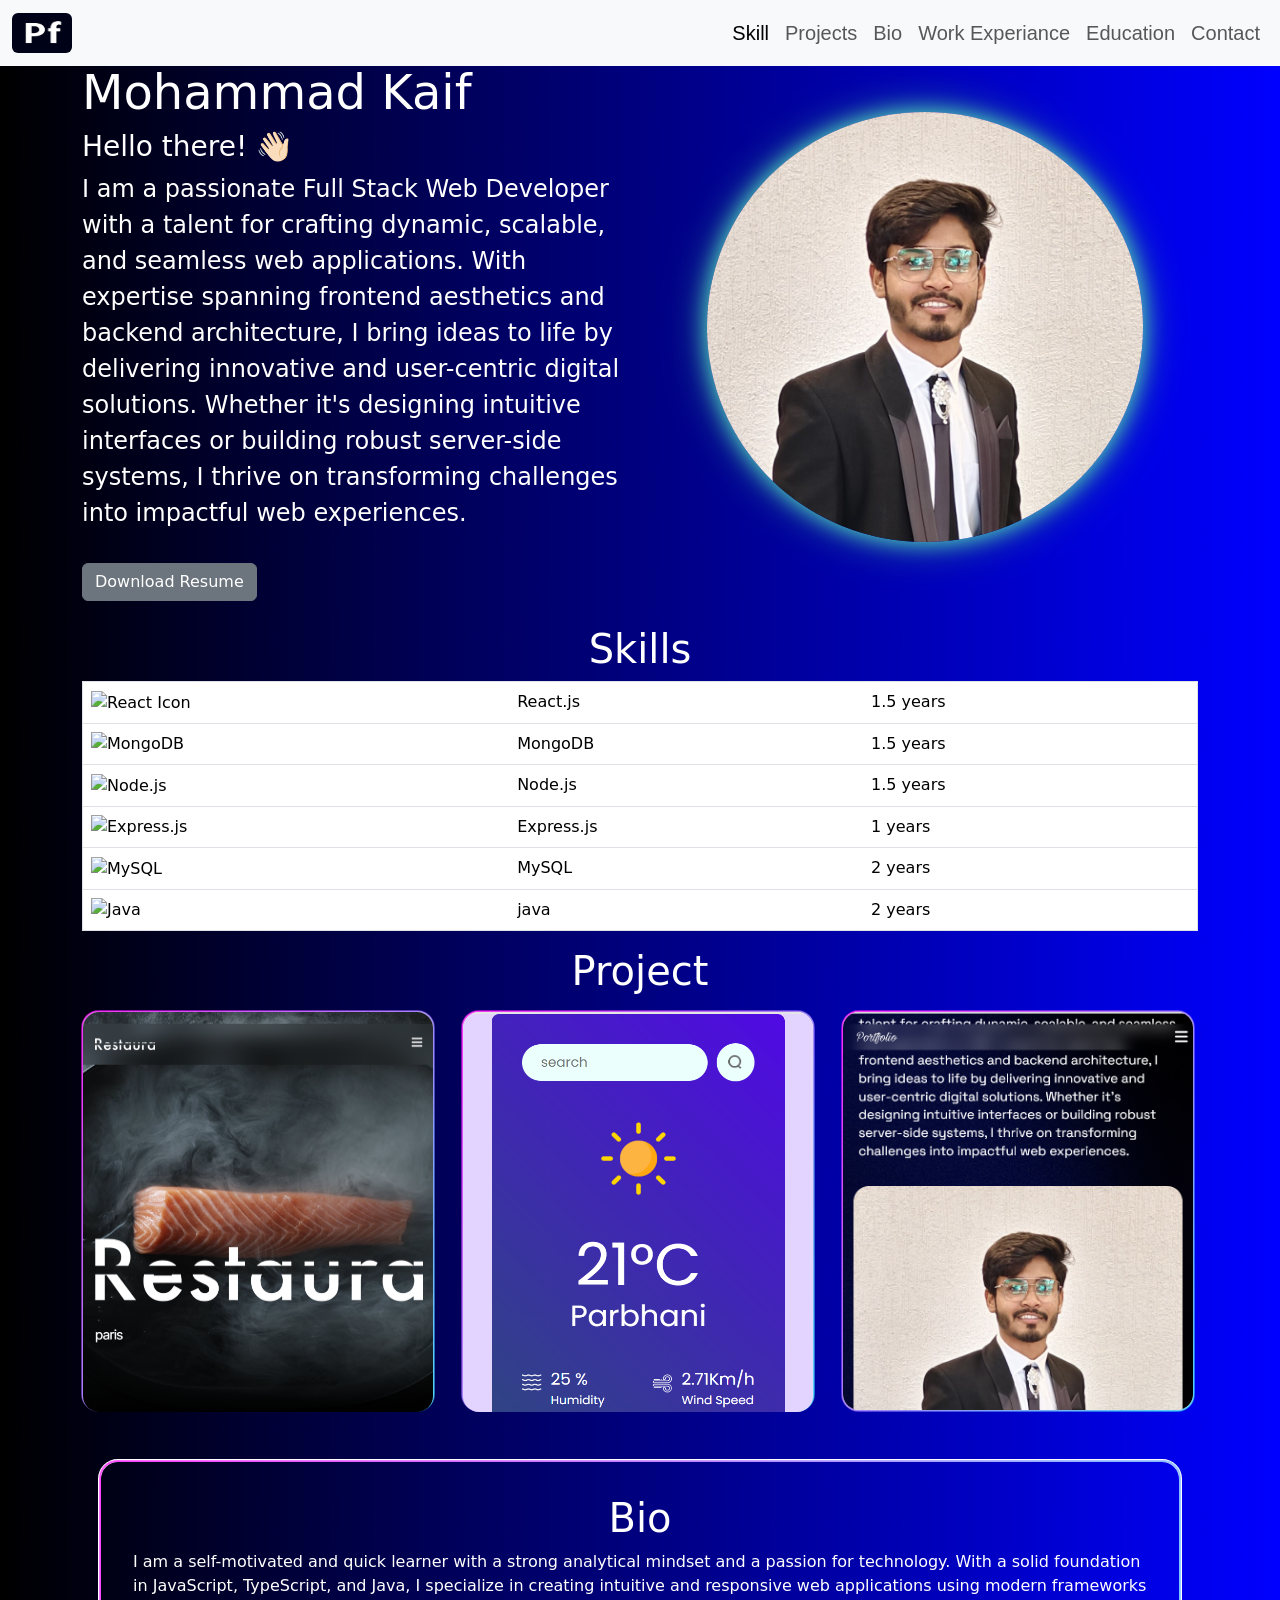
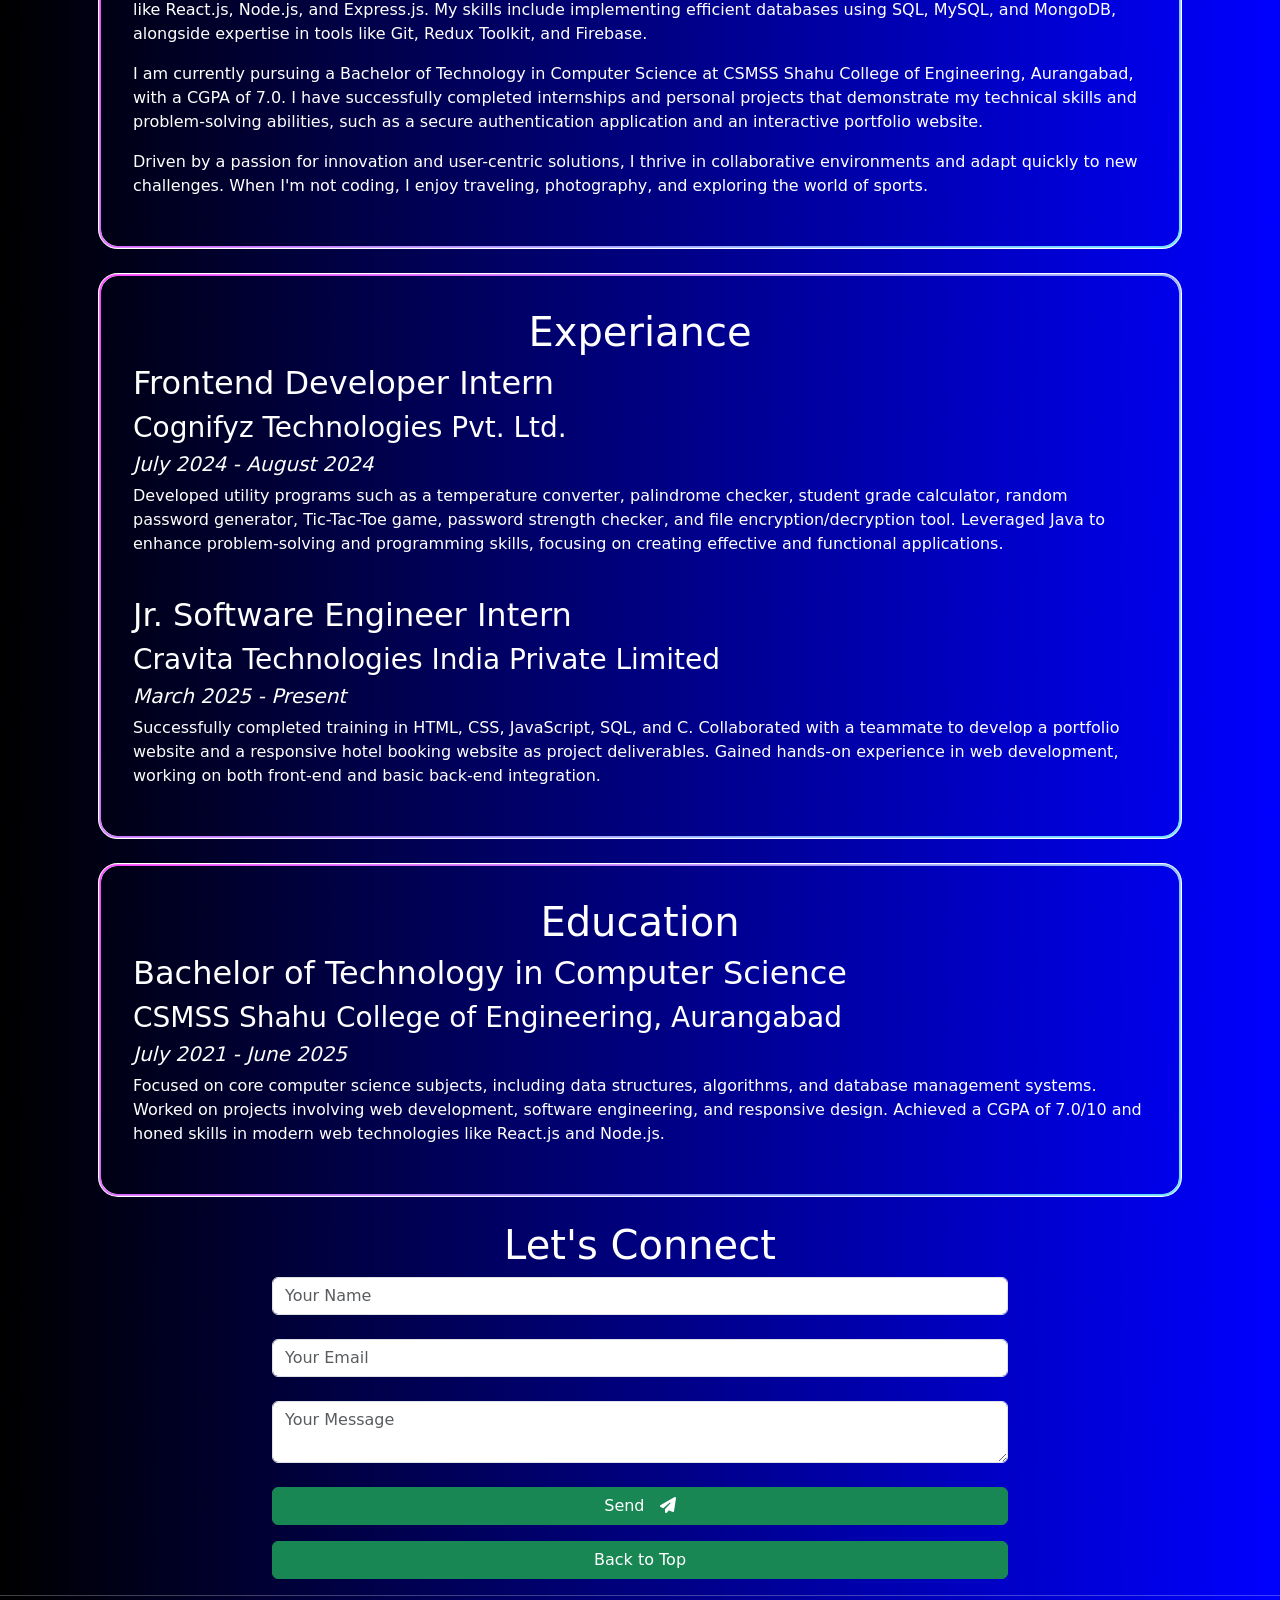
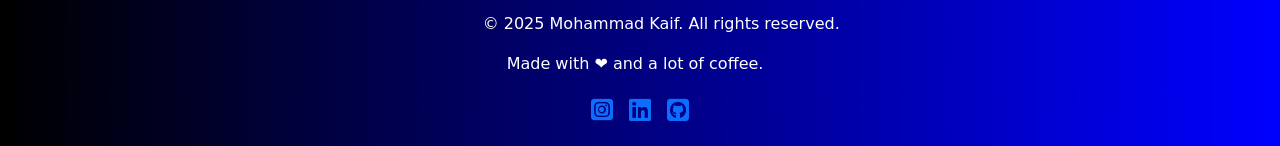
==== commit 25d52efb: "add some changes" ====
--- a/index.html
+++ b/index.html
@@ -366,19 +366,22 @@
       </div>
       <hr>
       <div class="row mb-3">
-        <div class="col col-lg-5 "></div>
-        <div class="col d-flex justify-content-between footer">
-          <a href="https://www.instagram.com/kaifffx3/"><i class="fa-brands fa-square-instagram"></i></a>
-          <a href="https://www.linkedin.com/in/mohammad-kaif-731738230/"><i class="fa-brands fa-linkedin"></i></a>
-          <a href="https://github.com/Kaifffff"><i class="fa-brands fa-square-github"></i></a>
-        </div>
-        <div class="col col-lg-5"></div>
-      </div>
-      <!-- <div class="row">
-        <div class="col"><i class="fa-brands fa-square-instagram"></i></div>
-        <div class="col"><i class="fa-brands fa-linkedin"></i></div>
-        <div class="col"><i class="fa-brands fa-square-github"></i></div>
-      </div> -->
+        <div class="col-12 col-lg-4"></div>
+        <div class="col footer">
+          <div class="ms-5">
+            <p>&copy; 2025 Mohammad Kaif. All rights reserved.</p>
+    <p class="ms-4">Made with ❤️ and a lot of coffee.</p>
+          </div>
+          <div class="d-flex justify-content-center">
+          <a href="https://www.instagram.com/kaifffx3/"><i class="fa-brands fa-square-instagram "></i></a>
+          <a href="https://www.linkedin.com/in/mohammad-kaif-731738230/"><i class="fa-brands fa-linkedin ms-3"></i></a>
+          <a href="https://github.com/Kaifffff"><i class="fa-brands fa-square-github ms-3"></i></a>
+          </div>
+          
+        </div>
+        <div class="col-12 col-lg-4"></div>
+      </div>
+      
       <script src="app.js"></script>
   </body>
 </html>
--- a/style.css
+++ b/style.css
@@ -103,9 +103,9 @@
 }
 
 #nav a {
-  color: black;
+  color: linear-gradient(to right, #000000, #0000ff);
   font-size: 20px;
-  font-family: sans-serif;
+  font-family: 'Franklin Gothic Medium', 'Arial Narrow', Arial, sans-serif;
 }
 
 .title {
@@ -120,7 +120,6 @@
   border-radius: 50%;
   box-shadow: 0 0 20px #4ECDC4 , 0 0 40px #349090;
 }
-
 .footer a{
   font-size: 25px;
 }
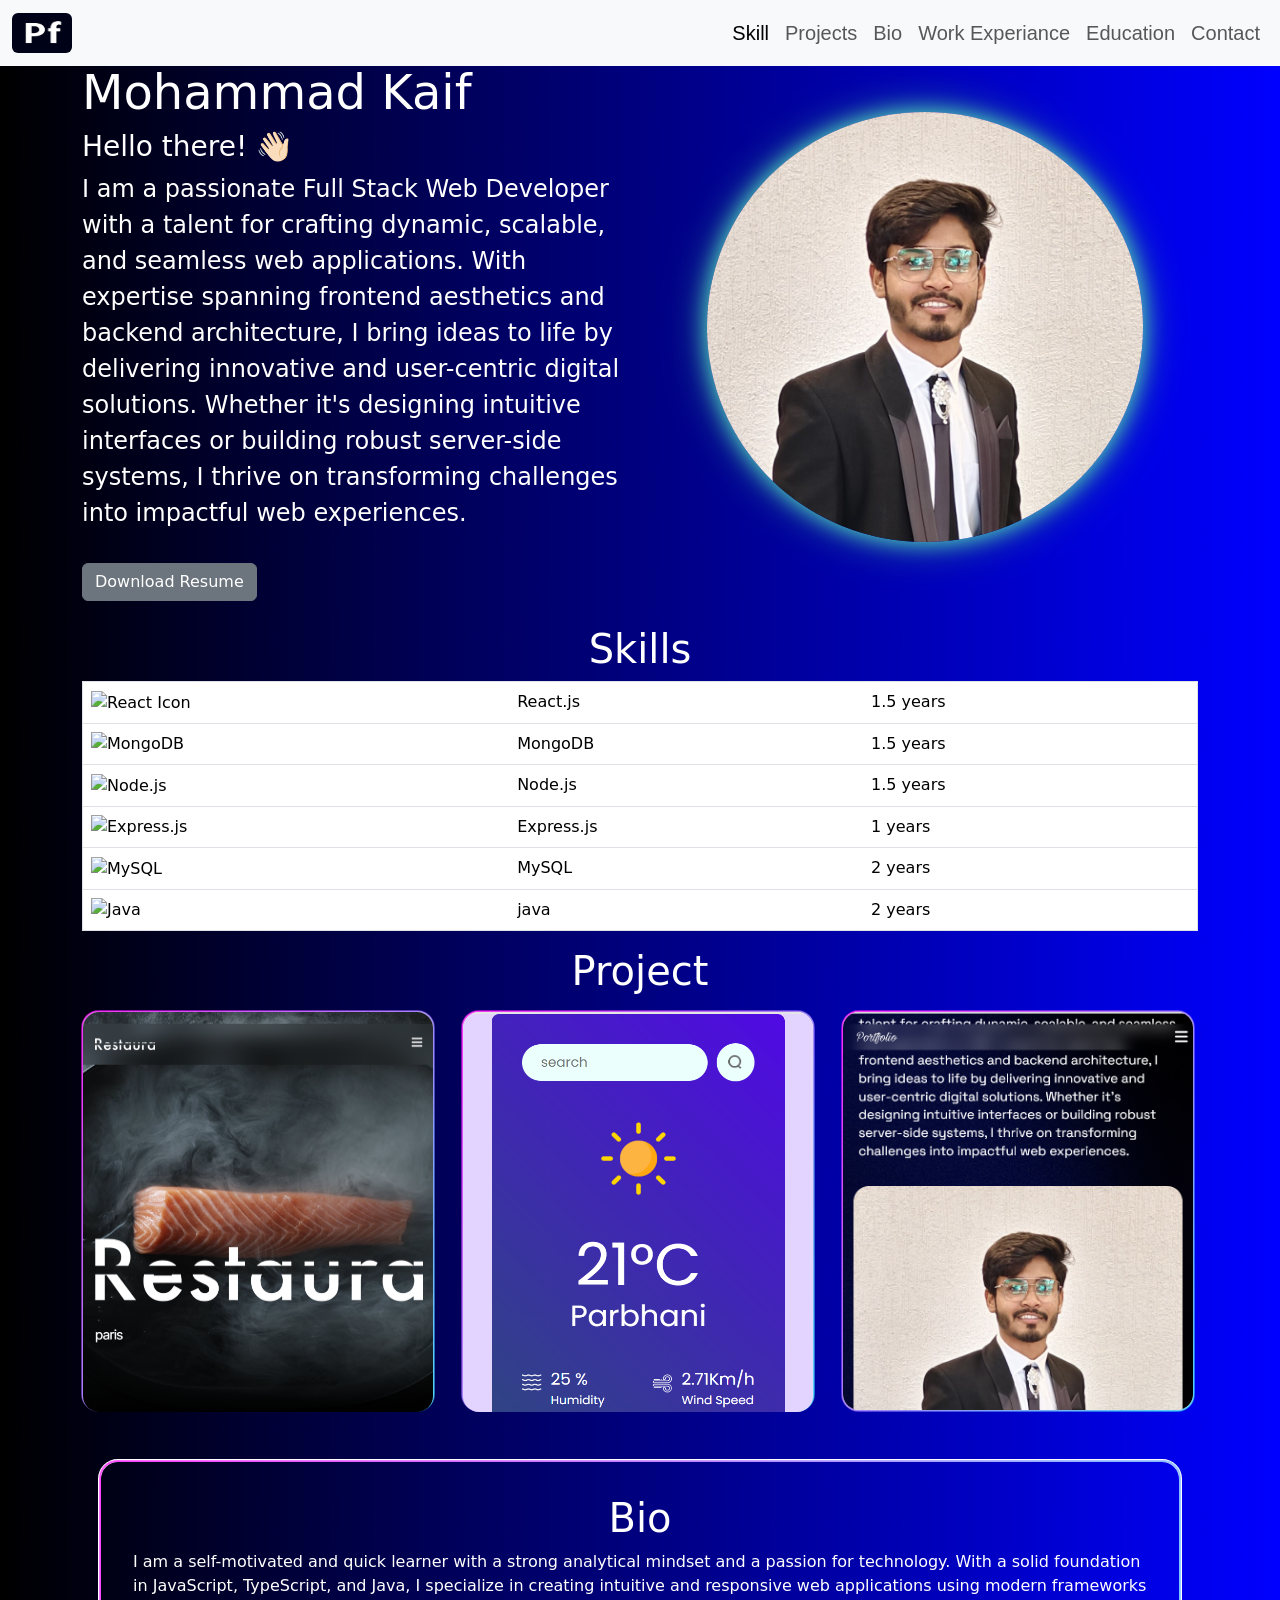
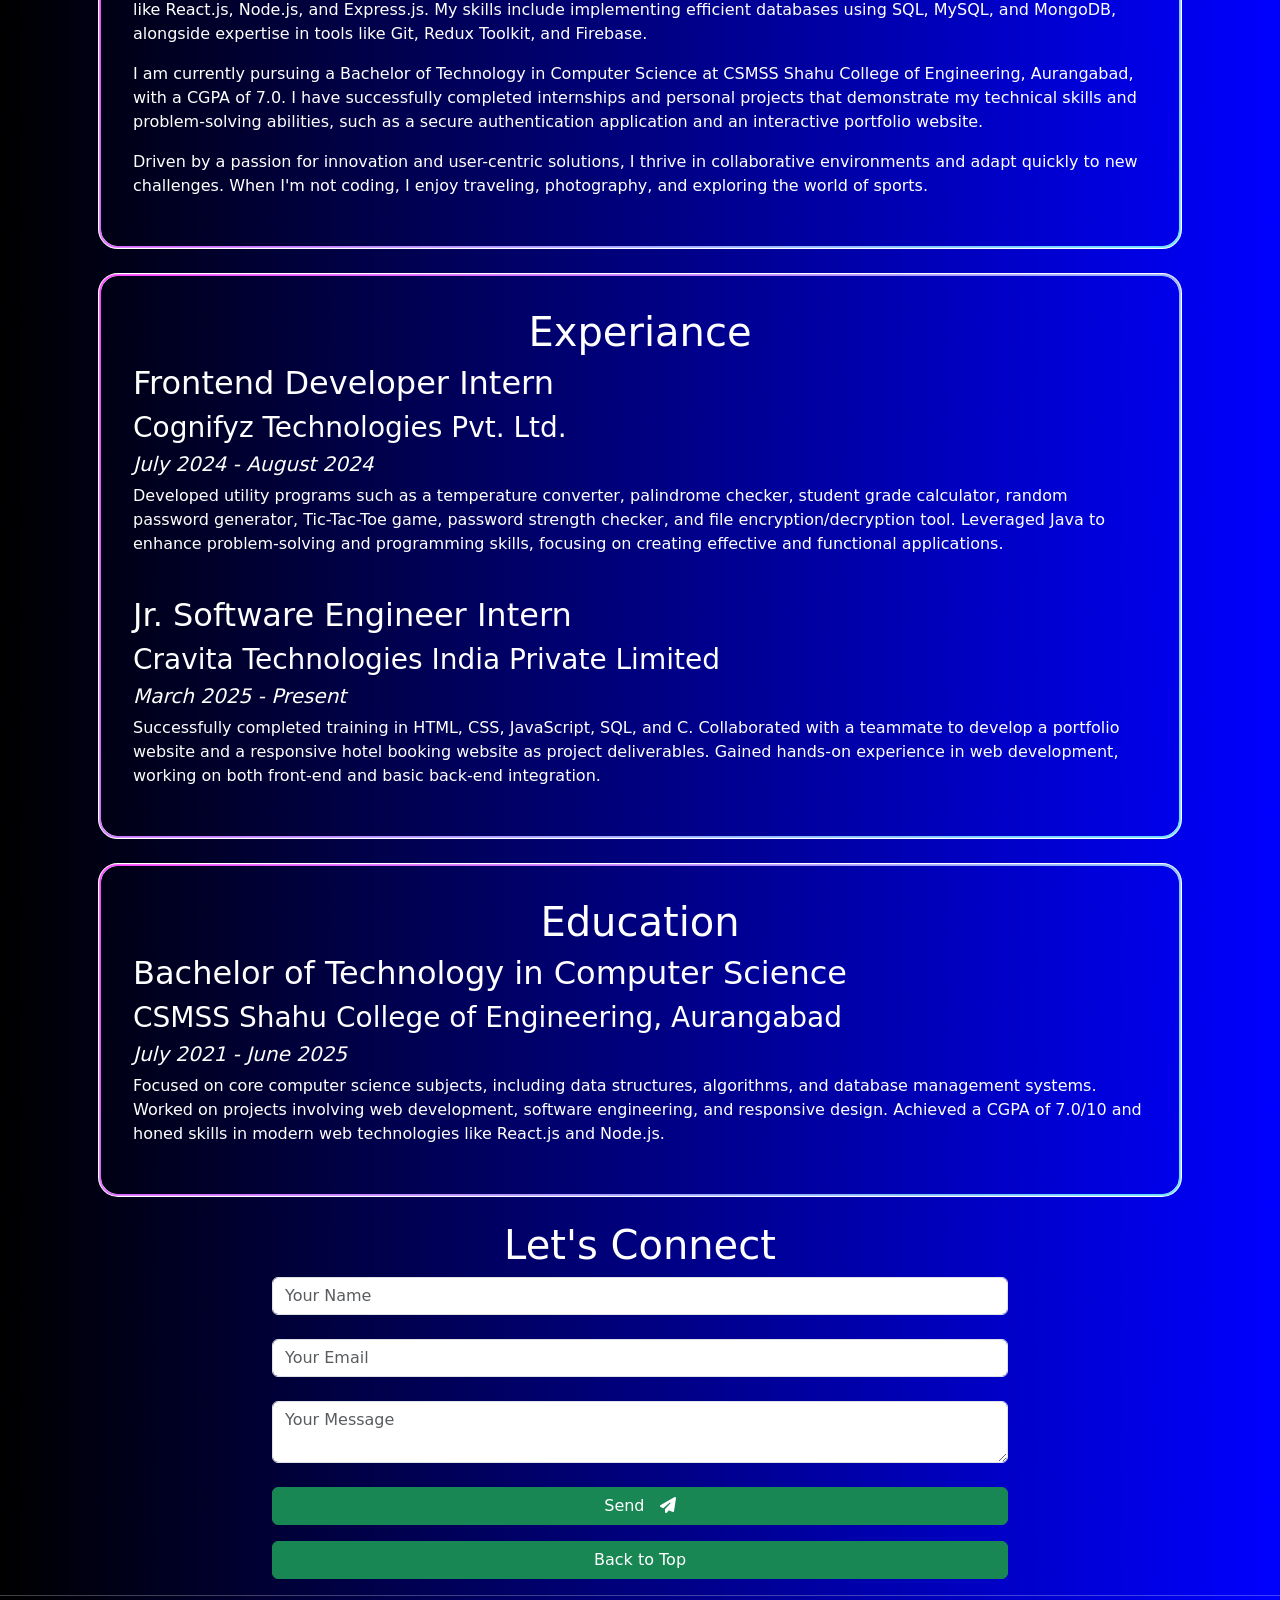
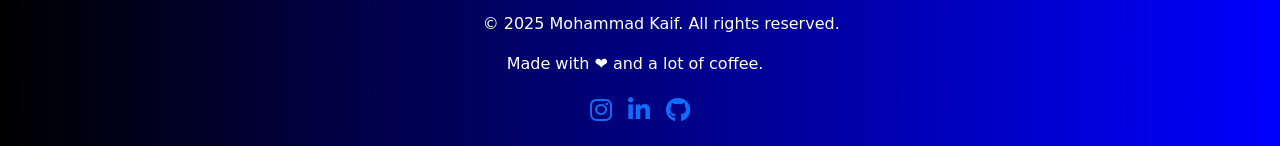
==== commit 483e7d83: "changes in footer" ====
--- a/index.html
+++ b/index.html
@@ -373,9 +373,9 @@
     <p class="ms-4">Made with ❤️ and a lot of coffee.</p>
           </div>
           <div class="d-flex justify-content-center">
-          <a href="https://www.instagram.com/kaifffx3/"><i class="fa-brands fa-square-instagram "></i></a>
-          <a href="https://www.linkedin.com/in/mohammad-kaif-731738230/"><i class="fa-brands fa-linkedin ms-3"></i></a>
-          <a href="https://github.com/Kaifffff"><i class="fa-brands fa-square-github ms-3"></i></a>
+          <a href="https://www.instagram.com/kaifffx3/"><i class="fa-brands fa-instagram "></i></a>
+          <a href="https://www.linkedin.com/in/mohammad-kaif-731738230/"><i class="fa-brands fa-linkedin-in ms-3"></i></a>
+          <a href="https://github.com/Kaifffff"><i class="fa-brands fa-github ms-3"></i></a>
           </div>
           
         </div>
